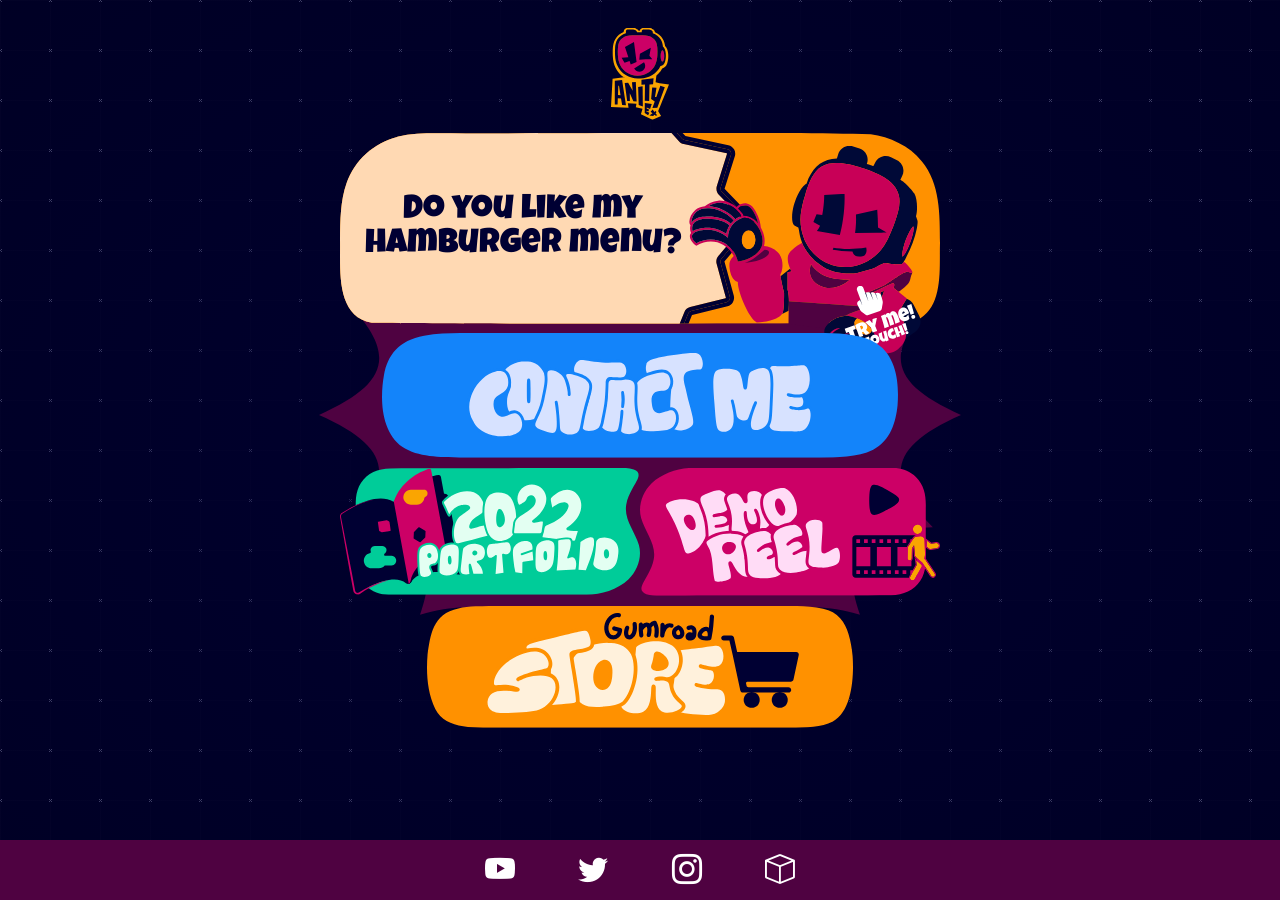
==== index.html @ 1d2c2eb2 "made mobile version a tad bigger" ====
<!DOCTYPE html>
<html lang="en">

<head>
  <!-- here is jsut the bases of this index -->
  <link rel="icon" href="images/favicon.png" type="image/x-icon" />
  <meta charset="UTF-8">
  <meta name="viewport" content="width=device-width, initial-scale=1.0">
  <title>AnityEx's Site</title>

  <!-- the embeds for my css files -->
  <!--   <link rel="stylesheet" href="css/style.css"> -->
  <link rel="stylesheet" href="css/main-menu.css">

  <!-- bootstrap icons and the base idk -->
  <!--   <link href="https://fonts.googleapis.com/css2?family=Open+Sans:wght@400;700&display=swap" rel="stylesheet">
  <link href="https://cdn.jsdelivr.net/npm/bootstrap@5.3.7/dist/css/bootstrap.min.css" rel="stylesheet"
    integrity="sha384-LN+7fdVzj6u52u30Kp6M/trliBMCMKTyK833zpbD+pXdCLuTusPj697FH4R/5mcr" crossorigin="anonymous">
  <script src="https://cdn.jsdelivr.net/npm/bootstrap@5.3.7/dist/js/bootstrap.bundle.min.js"
    integrity="sha384-ndDqU0Gzau9qJ1lfW4pNLlhNTkCfHzAVBReH9diLvGRem5+R9g2FzA8ZGN954O5Q"
    crossorigin="anonymous"></script> -->
  <link rel="stylesheet" href="https://cdn.jsdelivr.net/npm/bootstrap-icons@1.13.1/font/bootstrap-icons.min.css">
  <link href="https://fonts.googleapis.com/css2?family=Luckiest+Guy&display=swap" rel="stylesheet" />

</head>


<body>
  <!-- Full LEAD section -->
  <div class="beforemain">
    <!-- Main content -->
    <main class="maincustom">
      <div class="burger-menu">
        <div class="logotop clickable">
          <img src="menu_img/bt-logo.svg" alt="anityex's logo" />
        </div>
        <div class="size-top clickable">
          <div class="top-btn ">
            <img src="menu_img/bt-top.svg" alt="Bottom image" class="bt-top" />
            <img src="menu_img/tryme.svg" alt="touch overlay" class="touchhere-overlay bob2" />

            <img src="menu_img/face-1.svg" alt="face overlay" class="face-overlay bob" />
            <img src="menu_img/socket-faceless.svg" alt="Socket overlay" class="socket-overlay " />

            <p class="text-overlay">Do you like my
              hamburger menu?

            </p>

          </div>
        </div>

        <div class="size-contact">
          <a class="contact-btn clickable " href="contact.html" target="_blank" rel="noopener noreferrer">
            <img src="menu_img/bt-contact.svg" alt="AnityEx's Contact" />
          </a>
        </div>


        <div class="buttons-row">
          <a class="portfolio-btn clickable" href="portfolio.html" target="_blank" rel="noopener noreferrer">
            <img src="menu_img/bt-portfolio.svg" alt="AnityEx's Portfolio" />
          </a>
          <a class="demo-btn clickable" href="https://www.youtube.com/watch?v=HJEjwbA36wo" target="_blank">
            <img src="menu_img/bt-demo.svg" alt="AnityEx's Demo Reel" />
          </a>
        </div>



        <div class="size-store">
          <a class="store-btn clickable" href="https://anityex.gumroad.com/" target="_blank" rel="noopener noreferrer">
            <img src="menu_img/bt-store.svg" alt="Description of image" />
          </a>
        </div>
      </div>


    </main>

    <!-- Footer -->
    <footer class="custom-footer">
      <p>
        <a href="https://www.youtube.com/@AnityEx/featured" aria-label="YouTube" target="_blank"
          rel="noopener noreferrer">
          <i class="bi bi-youtube"></i>
        </a>
        <a href="https://x.com/AnityEx" aria-label="Twitter" target="_blank" rel="noopener noreferrer">
          <i class="bi bi-twitter"></i>
        </a>
        <a href="https://www.instagram.com/anity.ex/" aria-label="Instagram" target="_blank" rel="noopener noreferrer">
          <i class="bi bi-instagram"></i>
        </a>
        <a href="https://sketchfab.com/AnityEx" aria-label="Sketchfab" target="_blank" rel="noopener noreferrer">
          <i class="bi bi-box"></i>
        </a>
      </p>
    </footer>


  </div>

  <script>
    document.addEventListener("DOMContentLoaded", () => {
      const phrases = [
        "Do you like my hamburger menu?",
        "ok this text changes when you click the button",
        "hire me for your next project!",
        "i am not a web developer so this feature was made with some help haha",
        "turns out web desing is fun and quite hard",
        "i love myself and my work",
        "im great to work with i swear",
        "if you read this you are a true fan  (*you start spinning*)",
      ];
      let currentIndex = 0;

      const textOverlay = document.querySelector(".text-overlay");
      const topBtn = document.querySelector(".top-btn");

      if (textOverlay && topBtn) {
        topBtn.addEventListener("click", () => {
          currentIndex = (currentIndex + 1) % phrases.length;
          textOverlay.textContent = phrases[currentIndex];
        });
      }
    });
  </script>
</body>

</html>
---- css/style.css ----
/* * {
    border: 1px dashed rgb(255, 0, 0);
} */

html,
body {
    height: 100%;
    margin: 0;
    overflow-x: hidden;
}

.bg-mlight {
    background-color: #FAA501;
}

.bg-mdark {
    background-color: #a00e5780;
}

@media (max-width: 767px) {
    .sm-maxwidth {
        width: 100px !important;
        min-height: 40px;
    }
}

.tp-mlight {
    color: #ffffff;
}

.tp-mdark {
    color: #00CC99;
}

.bodyindex {
    display: flex;
    justify-content: center;
}

.floatingnavigator {
    position: fixed;
    top: 0;
    left: 0;
    width: 100%;
    z-index: 1050;
    /* Higher than Bootstrap's base elements */
    pointer-events: auto;
}


body {
    font-family: 'Open Sans', sans-serif;
    background-image: radial-gradient(#000033e8 8%, #000033b7 100%), url('../menu_img/gridme.png');
    background-repeat: repeat;
    background-size: auto, 50px 50px;
    height: 100vh;
    min-height: 100vh;
}

main {
    width: 100%;
    padding: 20px;
    box-sizing: border-box;
    text-align: center;
}

.main-container {
    display: flex;
    flex-direction: row;
    align-items: center;
    justify-content: center;
    height: 100vh;
    width: 100vw;
}

/* .main-container > * {
    max-width: 440px
} */

.logo-img {
    max-width: 230px;
    margin-left: 20px;
    margin-right: 20px;
}

.clickable {
    transition: transform 0.3s ease, color 0.3s ease;
    /* keep initial color if you want */
}

.clickable:hover {
    transform: scale(1.05);
    transition: transform 0.1s ease, color 0.1s ease;
}

.content {
    flex: 1;
    text-align: left;
}

.demo-button {
    cursor: pointer;
    margin-bottom: 0px;
    transition: transform 0.3s ease, color 0.3s ease;
}

.demo-button:hover {
    background-color: #ffffff00;
    transform: scale(1.05);
    transition: transform 0.1s ease, color 0.1s ease;
}

.socials {
    margin: 10px 0;
}

.social-icon {
    display: inline-block;
    margin: 8px 12px;
    font-size: 24px;
    color: #bde606;
    text-decoration: none;
    transition: transform 0.3s ease, color 0.3s ease;
}

.social-icon:hover {
    color: #9a3c50;
    transform: scale(1.15);
    transition: transform 0.1s ease, color 0.1s ease;
}

.description {
    font-size: 21px;
    margin: 10px 0;
    text-align: left;
    color: #ffffff;
    font-weight: 600;
}

.separator {
    border: 3px solid #00CC99;
    margin: 10px 0;
    max-width: 433px;
    align-self: flex-start;
}

.buttons {
    text-align: left;
    padding: 0px 0px;
    font-size: 20px;
    font-weight: bold;
    border-radius: 10px;
    margin: 0 0 0 0;
}

.buttons button {
    color: #ffffff;
    border: none;
    padding: 10px 20px;
    font-size: 20px;
    font-weight: bold;
    border-radius: 12px;
    cursor: pointer;
    transition: transform 0.3s ease, color 0.3s ease;
}

.buttons button:hover {
    transform: scale(1.03);
    transition: transform 0.1s ease, color 0.1s ease;
}

.portfolio-button {
    background-color: #CA0566;
}

.portfolio-button:hover {
    background-color: #fd2566;
}

.info-button {
    background-color: #FAA501;
}

.info-button:hover {
    background-color: #ffbe57;
}

.contact-button {
    background-color: #33bbd6;
}

.contact-button:hover {
    background-color: #5ceaec;
}

.blog-button {
    background-color: #282aad;
}

.blog-button:hover {
    background-color: #5154db;
}

.SOCIALS {
    background-color: #287eff;
    color: #fff;
    border: 30px;
    padding: 10px 20px;
    font-size: 20px;
    font-weight: bold;
    border-radius: 25px;
    margin: 0 3px;
    cursor: pointer;
}

.SOCIALS:hover {
    background-color: #3ca1ff;
}

.SOCIALS2 {
    background-color: #ee3089;
    color: #fff;
    border: 30px;
    padding: 10px 20px;
    font-size: 20px;
    font-weight: bold;
    border-radius: 25px;
    margin: 0 3px;
    cursor: pointer;
}

.SOCIALS2:hover {
    background-color: #ff6aab;
}

#bouncing-image {
    cursor: pointer;
    user-drag: none;
    -webkit-user-drag: none;
    transition: transform 0.3s ease, color 0.3s ease;
}

#bouncing-image:hover {
    transform: scale(1.15);
    transition: transform 0.3s ease, color 0.3s ease;
}

.demo-button-image {
    height: 83px;
}

.social-icon-image {
    height: 61px;
    scale: 1.15;
}

@media (max-width: 767px) {
    #body {
        background-position: center;
    }

    .social-icon-image {
        height: 35px;
        scale: 1.5;
    }

    .demo-button-image {
        height: 57.5px;
    }

    .main-container {
        width: 100%;
    }

    .logo-img {
        margin: 0 0 0 0;
    }

    .content {
        align-items: center;
        text-align: center;
        width: 100%;
    }

    .demo-button {
        width: 100%;
    }

    .description {
        font-size: 19px;
        margin: 1px 0;
        text-align: center;
    }

    .separator {
        margin: 0px auto;
        align-self: flex-start;
        width: 300px;
    }

    .buttons {
        display: flex;
        flex-direction: column;
        width: 90%;
        gap: 10px;
        justify-content: center;
        align-items: center;
        margin: 20px auto;
    }

    .buttons button {
        width: 100%;
        max-width: 300px;
        ;
        padding: 15px;
        font-size: 18px;
        margin: 0 6%;
        text-align: center;
        padding: 9px 0px;
        font-size: 20px;
        font-weight: bold;
        cursor: pointer;
    }
}

.info-container {
    display: flex;
    flex-direction: column;
    align-items: center;
    text-align: center;
}

.info-image {
    margin-bottom: 20px;
}

.info-text {
    width: 100%;
}
---- css/main-menu.css ----
/* Make html and body take full height */
html,
body {
  height: 100vh;
  width: 100vw;
  margin: 0;
  padding: 0;
  background-image: radial-gradient(#000033e8 8%, #000033b7 100%), url('../menu_img/gridme.png');
  background-repeat: repeat;
  background-size: auto, 50px 50px;
}

.beforemain {
  display: flex;
  width: 100%;
  height: 100%;
  padding: 0 !important;
  margin-left: auto;
  margin-right: auto;
  flex-direction: column;
}

.maincustom {
  text-align: center;
  margin-top: auto;
  margin-bottom: auto;
}

/* ----------------------------------------------------------------------- */
.burger-menu {
  position: absolute;
  left: 50%;
  top: 50%;
  transform: translate(-50%, -60%);
  width: 88vw;
  max-width: 600px;
  max-height: 100vh;
  margin: 0;
  box-sizing: border-box;

}

.burger-menu::before {
  content: '';
  position: absolute;
  top: 50%;
  left: 50%;
  transform: translate(-50%, -45%);
  background-image: url('../menu_img/back.svg');
  background-size: 100%;
  background-position: center;
  background-repeat: no-repeat;
  width: 107%;
  height: 100%;

}


.logotop {
  margin: 0 auto;
  display: flex;
  justify-content: center;
  width: 10%;
}

.logotop img {
  height: auto;
  width: auto;
  margin: 1%;
}

.top-btn {
  position: relative;
  width: 100%;
  margin-bottom: 1%;
  margin-top: 2%;
  container-type: inline-size;

}

.bt-top {
  width: 100%;
  display: block;
}

.socket-overlay {
  position: absolute;
  top: 7%;
  left: 58%;
  width: 39%;
  height: 110%;
  z-index: 2;
  /*   pointer-events: none; */
}

.face-overlay {
  position: absolute;
  top: 32%;
  left: 77%;
  width: 16%;
  height: 33%;
  z-index: 3;
  /*   pointer-events: none; */
}

.touchhere-overlay {
  position: absolute;
  top: 80%;
  left: 82%;
  width: 16%;
  height: 33%;
  z-index: 4;
  /*   pointer-events: none; */
}

.text-overlay {
  position: absolute;
  top: -13%;
  left: 3%;
  width: 55%;
  height: 90%;
  z-index: 3;
  display: flex;
  align-items: center;
  justify-content: center;
  pointer-events: none;
  padding-left: 0%;
  padding-right: 0%;
  font-family: 'Luckiest Guy', cursive;
  color: #000033;
  font-size: 5.7cqw;
  line-height: 1;

}








.size-contact {
  margin: 0 auto;
  display: flex;
  justify-content: center;
  width: 86%;
}

.contact-btn {
  height: auto;
  width: 100%;
  margin-top: 0.7%;
}

.buttons-row {
  margin-top: 1%;
  margin-bottom: 1%;
  display: flex;
  justify-content: center;

}

.buttons-row img {
  height: auto;
}

.portfolio-btn {
  flex: 1;
}

.demo-btn {
  flex: 1;
}

.size-store {
  margin: 0 auto;
  display: flex;
  justify-content: center;
  width: 71%;
}

.store-btn {

  height: auto;
  width: 100%;
  margin: 0%;
}



/* HERE DEBUGS */
.dotlines,
.dotlines * {
  border: 1px dashed rgb(255, 0, 0);
}

.bob2 {
  animation: bobbing2 1s cubic-bezier(.7, 0, 0, .7) infinite;
  animation-direction: normal;
  display: inline-block;
}

@keyframes bobbing2 {

  0%,
  100% {
    transform: translateY(0) rotate(-1deg);
  }

  50% {
    transform: translateY(-3px) rotate(1deg);
  }
}


.bob {
  animation: bobbing 1.8s cubic-bezier(.7, 0, 0, .7) infinite;
  animation-direction: normal;
  display: inline-block;
}

@keyframes bobbing {

  0%,
  100% {
    transform: translatex(0);
  }

  50% {
    transform: translatex(-8px);
  }
}


@keyframes sway {
  0% {
    transform: rotate(-1deg);
  }

  100% {
    transform: rotate(1deg);
  }
}

.sway {
  animation: sway 1s ease-in-out infinite;
  animation-direction: alternate;
  display: inline-block;
  transform-origin: center;
}


.clickable {
  /* Transition all properties that will change */
  transition: transform 0.1s ease, color 0.1s ease, filter 0.1s ease;
  filter: none;
  /* Start without shadow */
}

.clickable:hover {
  transform: translateY(-6px);
  filter: drop-shadow(0px 6px 0px #ffffff);
}

.clickable:active {
  transform: translateY(0px);
  filter: drop-shadow(0px 0px 0px #ffffff);
}



/* Ensure child elements are layered above the background */
.burger-menu>* {
  position: relative;
  z-index: 2;
}



/* ----------------------------------------------------------------*/
.custom-footer {
  margin-top: auto;
  background-color: #4F0241;
  color: #ccc;
  text-align: center;
  padding: 13px;
  font-size: 14px;
}

.custom-footer p {
  margin: 0;
}

.custom-footer a {
  color: #fff;
  margin: 0 30px;
  text-decoration: none;
  display: inline-block;
  transition: transform 0.2s ease, color 0.2s ease;
  /* Added color transition */
}

.custom-footer a:hover {
  transform: translateY(-3px);
  color: #FF9100;
  /* Change text color on hover */
}


.custom-footer i {
  font-size: 30px;
}

@media (max-width: 600px) {
  .burger-menu {
    position: absolute;
    transform: translate(-50%, -60%);
    width: 98vw;

  }

  .burger-menu::before {
    width: 98%;

  }
  .size-contact {
    width: 93%;
  }

  .contact-btn {
    height: auto;
    width: 100%;
    margin-top: 1.5%;
  }

  .buttons-row {
    margin-top: 1.5%;
    margin-bottom: 1.5%;
    display: flex;
    justify-content: center;

  }
.size-store {
  width: 77%;
}

.store-btn {
  height: auto;
  width: 100%;
  margin: 0%;
}

  .custom-footer {
    padding: 13px;
  }

  .custom-footer a {
    margin: 0 20px;
    /* Optional: reduce spacing between links */
  }

  .custom-footer i {
    font-size: 24px;
    /* Optional: slightly smaller icons on mobile */
  }
}
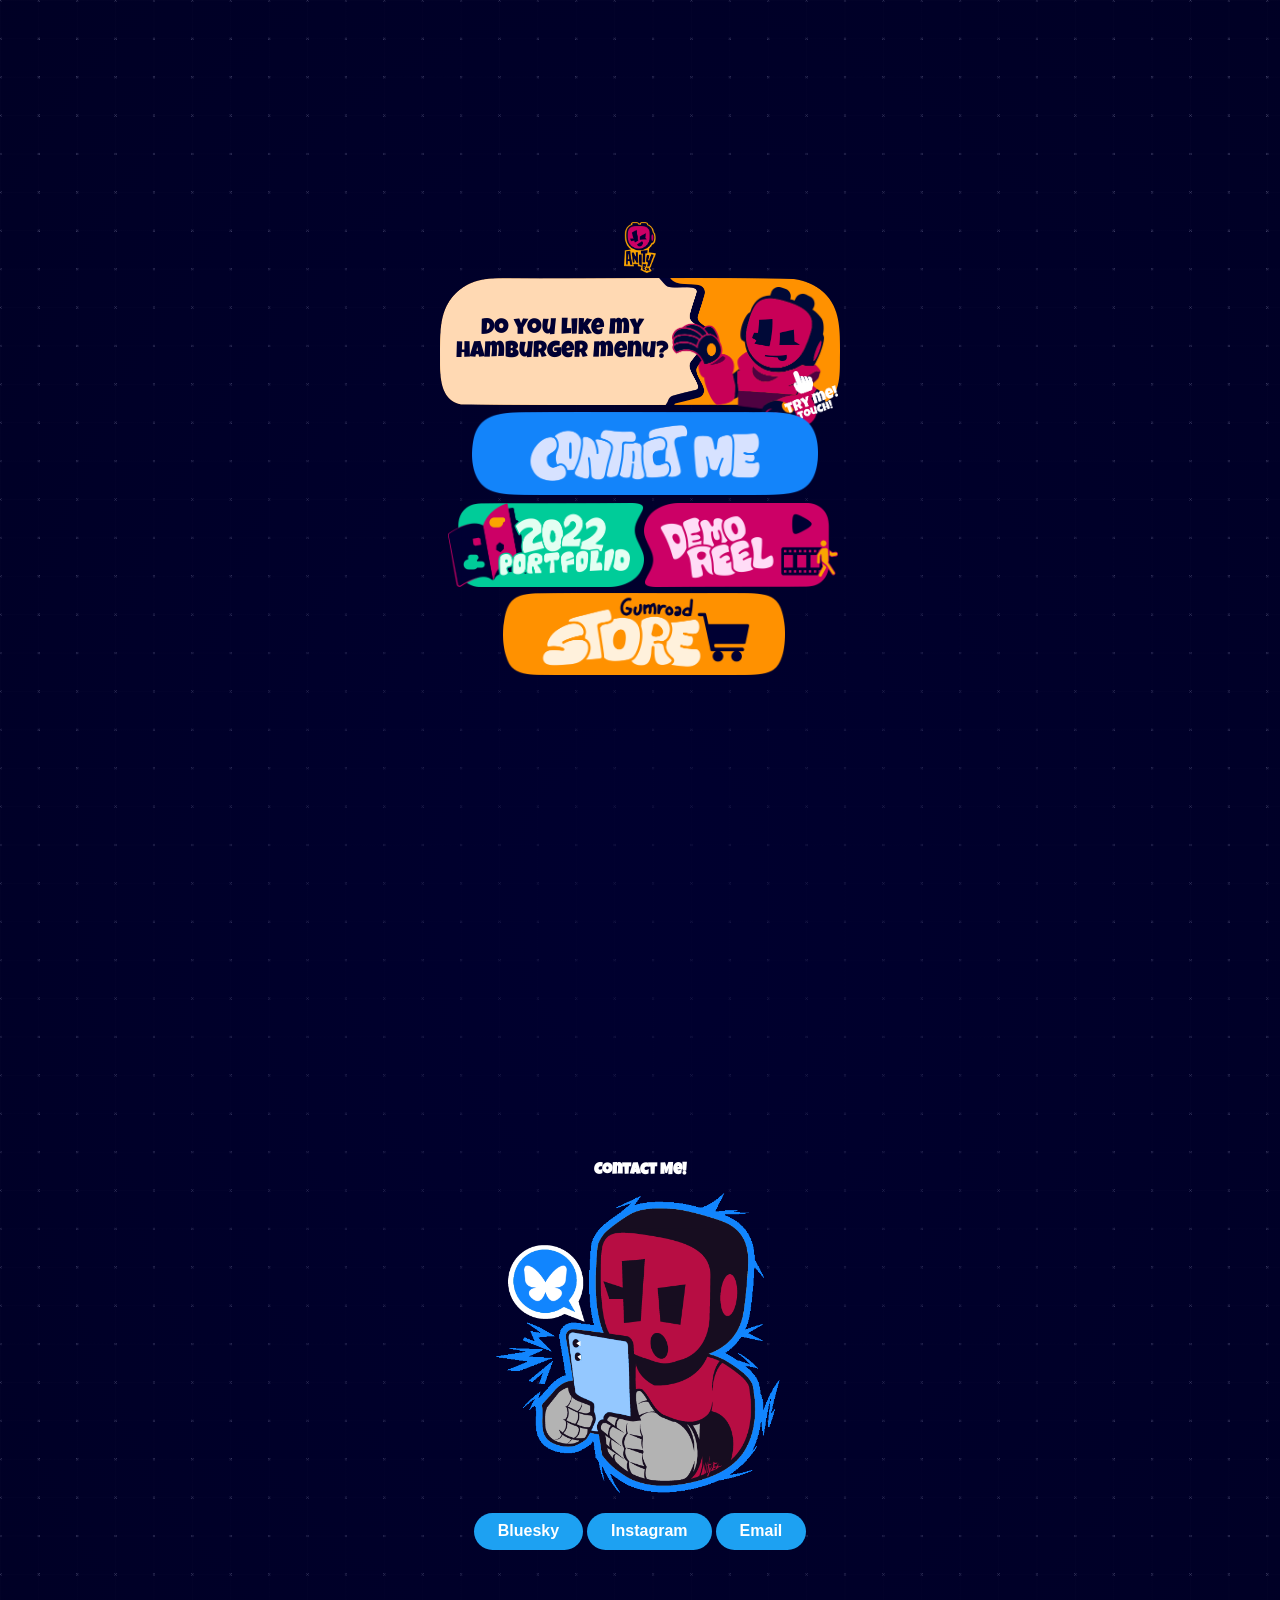
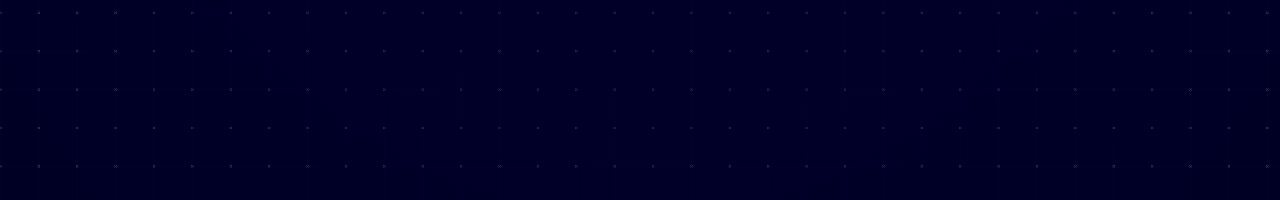
==== commit 2d2002f7: "changes for editability" ====
--- a/index.html
+++ b/index.html
@@ -2,129 +2,93 @@
 <html lang="en">
 
 <head>
-  <!-- here is jsut the bases of this index -->
   <link rel="icon" href="images/favicon.png" type="image/x-icon" />
   <meta charset="UTF-8">
   <meta name="viewport" content="width=device-width, initial-scale=1.0">
-  <title>AnityEx's Site</title>
-
-  <!-- the embeds for my css files -->
-  <!--   <link rel="stylesheet" href="css/style.css"> -->
+  <title>AnityEx's Headquarters</title>
   <link rel="stylesheet" href="css/main-menu.css">
-
-  <!-- bootstrap icons and the base idk -->
-  <!--   <link href="https://fonts.googleapis.com/css2?family=Open+Sans:wght@400;700&display=swap" rel="stylesheet">
-  <link href="https://cdn.jsdelivr.net/npm/bootstrap@5.3.7/dist/css/bootstrap.min.css" rel="stylesheet"
-    integrity="sha384-LN+7fdVzj6u52u30Kp6M/trliBMCMKTyK833zpbD+pXdCLuTusPj697FH4R/5mcr" crossorigin="anonymous">
-  <script src="https://cdn.jsdelivr.net/npm/bootstrap@5.3.7/dist/js/bootstrap.bundle.min.js"
-    integrity="sha384-ndDqU0Gzau9qJ1lfW4pNLlhNTkCfHzAVBReH9diLvGRem5+R9g2FzA8ZGN954O5Q"
-    crossorigin="anonymous"></script> -->
-  <link rel="stylesheet" href="https://cdn.jsdelivr.net/npm/bootstrap-icons@1.13.1/font/bootstrap-icons.min.css">
   <link href="https://fonts.googleapis.com/css2?family=Luckiest+Guy&display=swap" rel="stylesheet" />
-
 </head>
 
 
 <body>
-  <!-- Full LEAD section -->
-  <div class="beforemain">
-    <!-- Main content -->
-    <main class="maincustom">
-      <div class="burger-menu">
-        <div class="logotop clickable">
-          <img src="menu_img/bt-logo.svg" alt="anityex's logo" />
-        </div>
-        <div class="size-top clickable">
-          <div class="top-btn ">
-            <img src="menu_img/bt-top.svg" alt="Bottom image" class="bt-top" />
-            <img src="menu_img/tryme.svg" alt="touch overlay" class="touchhere-overlay bob2" />
-
-            <img src="menu_img/face-1.svg" alt="face overlay" class="face-overlay bob" />
-            <img src="menu_img/socket-faceless.svg" alt="Socket overlay" class="socket-overlay " />
-
-            <p class="text-overlay">Do you like my
-              hamburger menu?
-
-            </p>
-
-          </div>
-        </div>
-
-        <div class="size-contact">
-          <a class="contact-btn clickable " href="contact.html" target="_blank" rel="noopener noreferrer">
-            <img src="menu_img/bt-contact.svg" alt="AnityEx's Contact" />
-          </a>
-        </div>
 
 
-        <div class="buttons-row">
-          <a class="portfolio-btn clickable" href="portfolio.html" target="_blank" rel="noopener noreferrer">
-            <img src="menu_img/bt-portfolio.svg" alt="AnityEx's Portfolio" />
-          </a>
-          <a class="demo-btn clickable" href="https://www.youtube.com/watch?v=HJEjwbA36wo" target="_blank">
-            <img src="menu_img/bt-demo.svg" alt="AnityEx's Demo Reel" />
-          </a>
-        </div>
+  <section id="home" class="hero-section">
+
+    <div class="burger-menu">
+      <a rel="noopener noreferrer" class="logotop">
+        <img src="menu_img/bt-logo.webp" class="clickable" alt="anityex's logo" />
+      </a>
+
+
+      <div class="clickable bt-top-container">
+        <img src="menu_img/bt-top.webp" alt="Bottom image" class="bt-top" />
+        <img src="menu_img/tryme.webp" alt="touch overlay" class="touchhere-overlay bob2" />
+        <img src="menu_img/face-1.webp" alt="face overlay" class="face-overlay bob" />
+        <img src="menu_img/socket-faceless.webp" alt="Socket overlay" class="socket-overlay" />
+        <p class="text-overlay">Do you like my hamburger menu?</p>
+      </div>
+
+      <a class="contact-btn clickable" href="#section2" rel="noopener noreferrer">
+        <img src="menu_img/bt-contact.webp" alt="AnityEx's Contact" />
+      </a>
+
+      <div class="buttons-row">
+        <a class="portfolio-btn clickable" href="portfolio.html" target="_blank" rel="noopener noreferrer">
+          <img src="menu_img/bt-portfolio.webp" alt="AnityEx's Portfolio" />
+        </a>
+        <a class="demo-btn clickable" href="https://www.youtube.com/watch?v=HJEjwbA36wo" target="_blank">
+          <img src="menu_img/bt-demo.webp" alt="AnityEx's Demo Reel" />
+        </a>
+      </div>
+
+      <a class="store-btn clickable" href="https://anityex.gumroad.com/" target="_blank" rel="noopener noreferrer">
+        <img src="menu_img/bt-store.webp" alt="Store button" />
+      </a>
+    </div>
+
+  </section>
 
 
 
-        <div class="size-store">
-          <a class="store-btn clickable" href="https://anityex.gumroad.com/" target="_blank" rel="noopener noreferrer">
-            <img src="menu_img/bt-store.svg" alt="Description of image" />
-          </a>
+
+
+  <!-- New second section to scroll to -->
+  <section id="section2" class="contact-section" aria-labelledby="more-title">
+    <div class="container-inner">
+      <h2 id="more-title">Contact Me!</h2>
+      <div class="image-container">
+        <div class="image-item">
+          <img src="images/Blueskyblue1.png" alt="Contact illustration">
+          <div class="buttons-container">
+            <button class="SOCIALS" onclick="window.location.href='https://bsky.app/profile/me.anityex.com'">
+              Bluesky
+            </button>
+            <button class="SOCIALS" onclick="window.location.href='https://www.instagram.com/anity.ex/'">
+              Instagram
+            </button>
+            <button class="SOCIALS clickable" onclick="window.location.href='mailto:anityex@gmail.com'">
+              Email
+            </button>
+          </div>
         </div>
       </div>
+    </div>
+  </section>
 
 
-    </main>
-
-    <!-- Footer -->
-    <footer class="custom-footer">
-      <p>
-        <a href="https://www.youtube.com/@AnityEx/featured" aria-label="YouTube" target="_blank"
-          rel="noopener noreferrer">
-          <i class="bi bi-youtube"></i>
-        </a>
-        <a href="https://x.com/AnityEx" aria-label="Twitter" target="_blank" rel="noopener noreferrer">
-          <i class="bi bi-twitter"></i>
-        </a>
-        <a href="https://www.instagram.com/anity.ex/" aria-label="Instagram" target="_blank" rel="noopener noreferrer">
-          <i class="bi bi-instagram"></i>
-        </a>
-        <a href="https://sketchfab.com/AnityEx" aria-label="Sketchfab" target="_blank" rel="noopener noreferrer">
-          <i class="bi bi-box"></i>
-        </a>
-      </p>
-    </footer>
 
 
-  </div>
 
-  <script>
-    document.addEventListener("DOMContentLoaded", () => {
-      const phrases = [
-        "Do you like my hamburger menu?",
-        "ok this text changes when you click the button",
-        "hire me for your next project!",
-        "i am not a web developer so this feature was made with some help haha",
-        "turns out web desing is fun and quite hard",
-        "i love myself and my work",
-        "im great to work with i swear",
-        "if you read this you are a true fan  (*you start spinning*)",
-      ];
-      let currentIndex = 0;
 
-      const textOverlay = document.querySelector(".text-overlay");
-      const topBtn = document.querySelector(".top-btn");
 
-      if (textOverlay && topBtn) {
-        topBtn.addEventListener("click", () => {
-          currentIndex = (currentIndex + 1) % phrases.length;
-          textOverlay.textContent = phrases[currentIndex];
-        });
-      }
-    });
-  </script>
+
+
+
+
+
+
 </body>
 
 </html>
--- a/css/main-menu.css
+++ b/css/main-menu.css
@@ -1,85 +1,68 @@
-/* Make html and body take full height */
+/* * {
+  outline: 1px solid red;
+} */
+
+
 html,
 body {
-  height: 100vh;
-  width: 100vw;
+  min-height: 100vh;
+  width: 100%;
   margin: 0;
   padding: 0;
   background-image: radial-gradient(#000033e8 8%, #000033b7 100%), url('../menu_img/gridme.png');
   background-repeat: repeat;
-  background-size: auto, 50px 50px;
-}
-
-.beforemain {
-  display: flex;
+  background-size: auto, 3cqw 3cqw;
+  scroll-behavior: smooth;
+}
+
+.hero-section {
+  position: relative;
+  min-height: 100vh;
+  display: flex;
+  align-items: center;
+  justify-content: center;
+  box-sizing: border-box;
+}
+
+
+.burger-menu {
+  display: flex;
+  flex-direction: column;
+  align-items: center;
+  width: min(25vw, 40rem);
+}
+
+.burger-menu img:not(.bt-top, .socket-overlay, .face-overlay, .touchhere-overlay) {
   width: 100%;
-  height: 100%;
-  padding: 0 !important;
-  margin-left: auto;
-  margin-right: auto;
-  flex-direction: column;
-}
-
-.maincustom {
-  text-align: center;
-  margin-top: auto;
-  margin-bottom: auto;
-}
-
-/* ----------------------------------------------------------------------- */
-.burger-menu {
-  position: absolute;
-  left: 50%;
-  top: 50%;
-  transform: translate(-50%, -60%);
-  width: 88vw;
-  max-width: 600px;
-  max-height: 100vh;
-  margin: 0;
-  box-sizing: border-box;
-
-}
-
-.burger-menu::before {
-  content: '';
-  position: absolute;
-  top: 50%;
-  left: 50%;
-  transform: translate(-50%, -45%);
-  background-image: url('../menu_img/back.svg');
-  background-size: 100%;
-  background-position: center;
-  background-repeat: no-repeat;
-  width: 107%;
-  height: 100%;
-
-}
-
+  height: auto;
+  display: block;
+  padding: 1.45%;
+}
+
+/* Ensure child elements are layered above the background */
+.burger-menu>* {
+  position: relative;
+  z-index: 2;
+}
 
 .logotop {
-  margin: 0 auto;
-  display: flex;
-  justify-content: center;
+  margin-left: 0%;
+  height: auto;
   width: 10%;
-}
-
-.logotop img {
-  height: auto;
-  width: auto;
-  margin: 1%;
-}
-
-.top-btn {
-  position: relative;
-  width: 100%;
-  margin-bottom: 1%;
-  margin-top: 2%;
+  margin-bottom: 1.5%;
+}
+
+.bt-top-container {
+  width: 125%;
+  height: auto;
+  margin-left: 0%;
+  display: block;
   container-type: inline-size;
-
 }
 
 .bt-top {
   width: 100%;
+  height: auto;
   display: block;
 }
 
@@ -87,31 +70,26 @@
   position: absolute;
   top: 7%;
   left: 58%;
-  width: 39%;
   height: 110%;
   z-index: 2;
-  /*   pointer-events: none; */
 }
 
 .face-overlay {
   position: absolute;
   top: 32%;
-  left: 77%;
-  width: 16%;
+  left: 78%;
   height: 33%;
   z-index: 3;
-  /*   pointer-events: none; */
 }
 
 .touchhere-overlay {
   position: absolute;
-  top: 80%;
-  left: 82%;
-  width: 16%;
-  height: 33%;
+  top: 73%;
+  left: 86%;
+  height: 38%;
   z-index: 4;
-  /*   pointer-events: none; */
-}
+}
+
 
 .text-overlay {
   position: absolute;
@@ -129,71 +107,32 @@
   font-family: 'Luckiest Guy', cursive;
   color: #000033;
   font-size: 5.7cqw;
-  line-height: 1;
-
-}
-
-
-
-
-
-
-
-
-.size-contact {
-  margin: 0 auto;
-  display: flex;
-  justify-content: center;
-  width: 86%;
-}
+  text-align: center;
+}
+
+
 
 .contact-btn {
   height: auto;
-  width: 100%;
+  width: 108%;
   margin-top: 0.7%;
 }
 
 .buttons-row {
-  margin-top: 1%;
-  margin-bottom: 1%;
-  display: flex;
-  justify-content: center;
-
-}
-
-.buttons-row img {
-  height: auto;
-}
-
-.portfolio-btn {
-  flex: 1;
-}
-
-.demo-btn {
-  flex: 1;
-}
-
-.size-store {
-  margin: 0 auto;
-  display: flex;
-  justify-content: center;
-  width: 71%;
+  width: 122%;
+  display: flex;
+  justify-content: center;
 }
 
 .store-btn {
 
   height: auto;
-  width: 100%;
-  margin: 0%;
-}
-
-
-
-/* HERE DEBUGS */
-.dotlines,
-.dotlines * {
-  border: 1px dashed rgb(255, 0, 0);
-}
+  width: 88%;
+}
+
+
+
+
 
 .bob2 {
   animation: bobbing2 1s cubic-bezier(.7, 0, 0, .7) infinite;
@@ -251,16 +190,19 @@
 }
 
 
+
+
 .clickable {
   /* Transition all properties that will change */
   transition: transform 0.1s ease, color 0.1s ease, filter 0.1s ease;
   filter: none;
-  /* Start without shadow */
 }
 
 .clickable:hover {
-  transform: translateY(-6px);
-  filter: drop-shadow(0px 6px 0px #ffffff);
+  transform: translateY(-0.4cqw);
+  transform: translateY(-0.4cqw);
+  filter:
+    drop-shadow(0 0.4cqw 0 #ffffff) drop-shadow(0px -0.6cqw 0.4cqw #0000006e);
 }
 
 .clickable:active {
@@ -270,98 +212,73 @@
 
 
 
-/* Ensure child elements are layered above the background */
-.burger-menu>* {
-  position: relative;
-  z-index: 2;
-}
-
-
 
 /* ----------------------------------------------------------------*/
-.custom-footer {
-  margin-top: auto;
-  background-color: #4F0241;
-  color: #ccc;
+
+.contact-section {
+  height: 100vh;
+  display: flex;
+  justify-content: center;
+  align-items: center;
+  color: #ffffff;
+  padding: 48px 24px;
+  box-sizing: border-box;
+}
+
+.contact-section .container-inner {
+  max-width: 900px;
+  margin: 0 auto;
   text-align: center;
-  padding: 13px;
-  font-size: 14px;
-}
-
-.custom-footer p {
-  margin: 0;
-}
-
-.custom-footer a {
+}
+
+.contact-section .image-item img {
+  max-width: 100%;
+  height: auto;
+  max-height: 300px;
+  display: block;
+  margin: 0 auto;
+}
+
+.contact-section .image-item button {
+  margin-top: 20px;
+}
+
+h2 {
+  font-family: 'Luckiest Guy', cursive;
+  color: #ffffff;
+  font-size: 100%;
+}
+
+.SOCIALS {
+  background-color: #1da1f2;
   color: #fff;
-  margin: 0 30px;
-  text-decoration: none;
-  display: inline-block;
-  transition: transform 0.2s ease, color 0.2s ease;
-  /* Added color transition */
-}
-
-.custom-footer a:hover {
-  transform: translateY(-3px);
-  color: #FF9100;
-  /* Change text color on hover */
-}
-
-
-.custom-footer i {
-  font-size: 30px;
-}
-
-@media (max-width: 600px) {
+  font-weight: 600;
+  padding: 0.6em 1.5em;
+  border: none;
+  border-radius: 9999px;
+  cursor: pointer;
+  transition: background-color 0.2s, transform 0.1s;
+  font-size: 1rem;
+}
+
+.SOCIALS:hover {
+  background-color: #0d8ddb;
+  transform: translateY(-1px);
+}
+
+.SOCIALS:active {
+  background-color: #0b7ac9;
+  transform: translateY(0);
+}
+
+
+/* ----------------------------------------------------------------*/
+/* Responsive adjustments */
+@media (max-width: 712px) {
   .burger-menu {
-    position: absolute;
-    transform: translate(-50%, -60%);
-    width: 98vw;
-
-  }
-
-  .burger-menu::before {
-    width: 98%;
-
-  }
-  .size-contact {
-    width: 93%;
-  }
-
-  .contact-btn {
-    height: auto;
-    width: 100%;
-    margin-top: 1.5%;
-  }
-
-  .buttons-row {
-    margin-top: 1.5%;
-    margin-bottom: 1.5%;
     display: flex;
-    justify-content: center;
-
-  }
-.size-store {
-  width: 77%;
-}
-
-.store-btn {
-  height: auto;
-  width: 100%;
-  margin: 0%;
-}
-
-  .custom-footer {
-    padding: 13px;
-  }
-
-  .custom-footer a {
-    margin: 0 20px;
-    /* Optional: reduce spacing between links */
-  }
-
-  .custom-footer i {
-    font-size: 24px;
-    /* Optional: slightly smaller icons on mobile */
+    flex-direction: column;
+    align-items: center;
+    width: min(75vw, 40rem);
   }
 }
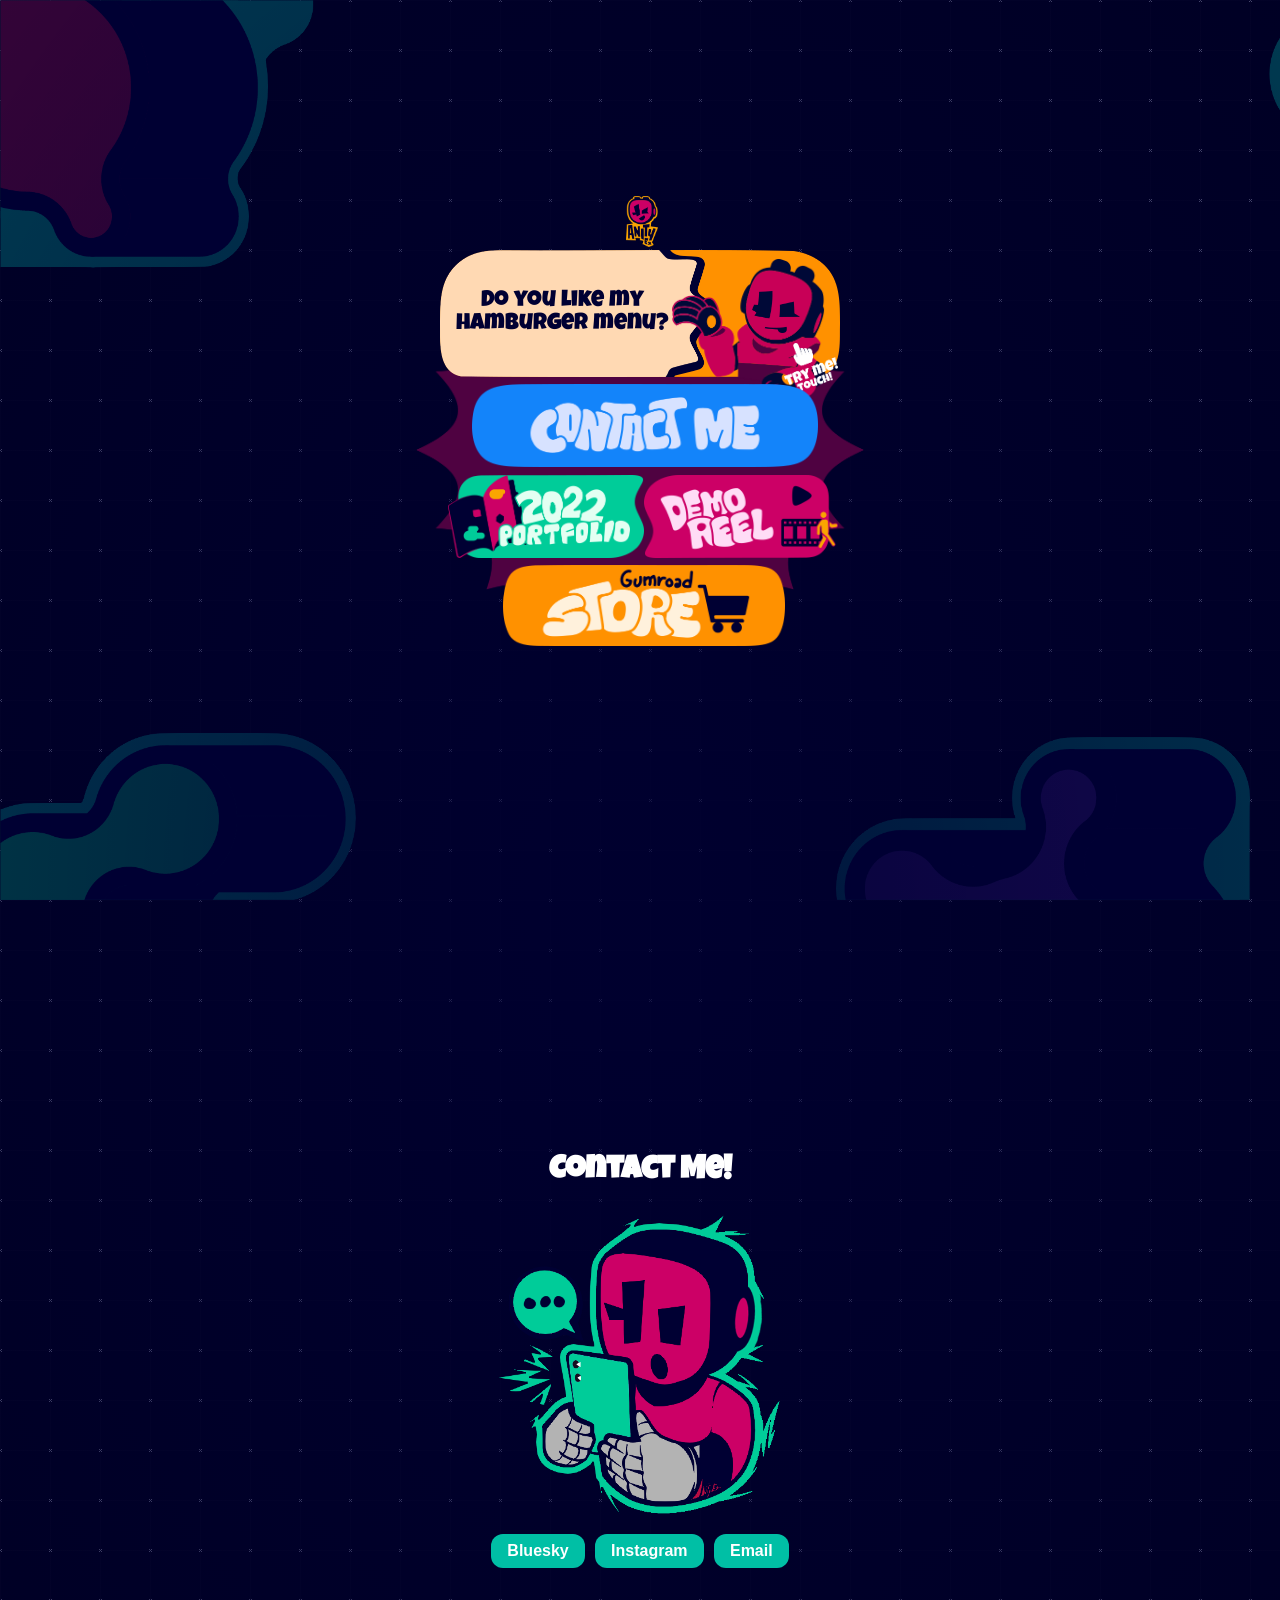
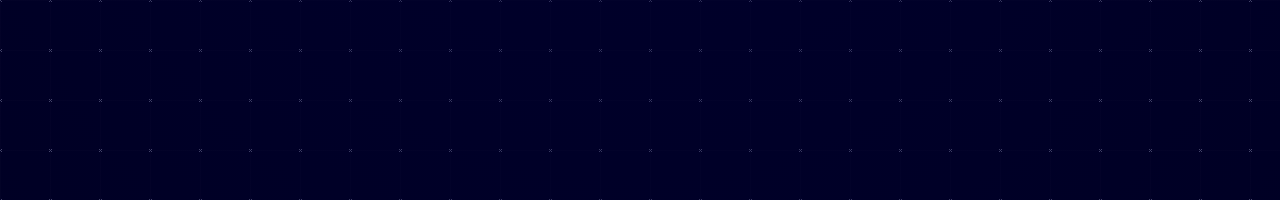
==== commit 29cee5d6: "new site fixed main menu" ====
--- a/index.html
+++ b/index.html
@@ -17,13 +17,11 @@
   <section id="home" class="hero-section">
 
     <div class="burger-menu">
-      <a rel="noopener noreferrer" class="logotop">
-        <img src="menu_img/bt-logo.webp" class="clickable" alt="anityex's logo" />
-      </a>
 
 
       <div class="clickable bt-top-container">
         <img src="menu_img/bt-top.webp" alt="Bottom image" class="bt-top" />
+        <img src="menu_img/bt-logo.webp" alt="anityex's logo" class="logotop" />
         <img src="menu_img/tryme.webp" alt="touch overlay" class="touchhere-overlay bob2" />
         <img src="menu_img/face-1.webp" alt="face overlay" class="face-overlay bob" />
         <img src="menu_img/socket-faceless.webp" alt="Socket overlay" class="socket-overlay" />
@@ -46,6 +44,8 @@
       <a class="store-btn clickable" href="https://anityex.gumroad.com/" target="_blank" rel="noopener noreferrer">
         <img src="menu_img/bt-store.webp" alt="Store button" />
       </a>
+
+
     </div>
 
   </section>
@@ -60,12 +60,12 @@
       <h2 id="more-title">Contact Me!</h2>
       <div class="image-container">
         <div class="image-item">
-          <img src="images/Blueskyblue1.png" alt="Contact illustration">
+          <img src="images/messages.webp" alt="Contact illustration">
           <div class="buttons-container">
-            <button class="SOCIALS" onclick="window.location.href='https://bsky.app/profile/me.anityex.com'">
+            <button class="SOCIALS clickable" onclick="window.location.href='https://bsky.app/profile/me.anityex.com'">
               Bluesky
             </button>
-            <button class="SOCIALS" onclick="window.location.href='https://www.instagram.com/anity.ex/'">
+            <button class="SOCIALS clickable" onclick="window.location.href='https://www.instagram.com/anity.ex/'">
               Instagram
             </button>
             <button class="SOCIALS clickable" onclick="window.location.href='mailto:anityex@gmail.com'">
--- a/css/main-menu.css
+++ b/css/main-menu.css
@@ -1,36 +1,71 @@
 /* * {
   outline: 1px solid red;
-} */
+}
+ */
+:root {
+  color-scheme: dark;
+  forced-color-adjust: none;
+}
 
 
 html,
 body {
-  min-height: 100vh;
-  width: 100%;
+    overflow-x: hidden;
+    min-height: 100dvh;
+    width: 100%;
+    margin: 0;
+    padding: 0;
+
+    /* Layer order: top -> bottom */
+    background-image: 
+        radial-gradient(#000033e8 8%, #000033b7 100%),  
+        url('../images/newback.webp'),             
+        url('../menu_img/gridme.png');          
+
+    background-repeat: no-repeat, no-repeat, repeat;
+    background-size: auto, cover, 50px 50px;
+    background-attachment: scroll, fixed, scroll;
+}
+
+
+.hero-section {
   margin: 0;
   padding: 0;
-  background-image: radial-gradient(#000033e8 8%, #000033b7 100%), url('../menu_img/gridme.png');
-  background-repeat: repeat;
-  background-size: auto, 3cqw 3cqw;
-  scroll-behavior: smooth;
-}
-
-.hero-section {
   position: relative;
-  min-height: 100vh;
+  min-height: 100dvh;
   display: flex;
   align-items: center;
   justify-content: center;
   box-sizing: border-box;
 }
-
-
 .burger-menu {
+  position: relative;
   display: flex;
   flex-direction: column;
   align-items: center;
   width: min(25vw, 40rem);
-}
+  margin: 0;
+  padding: 0;
+  overflow: visible;
+}
+
+.burger-menu::before {
+  content: "";
+  position: absolute;
+  top: 50%;
+  left: 50%;
+  width: 140%;
+  height: 140%;
+  transform: translate(-50%, -50%);
+  background-image: url('../menu_img/back.webp');
+  background-repeat: no-repeat;
+  background-position: center;
+  background-size: contain;
+  z-index: 0;
+  pointer-events: none;
+}
+
+
 
 .burger-menu img:not(.bt-top, .socket-overlay, .face-overlay, .touchhere-overlay) {
   width: 100%;
@@ -45,12 +80,7 @@
   z-index: 2;
 }
 
-.logotop {
-  margin-left: 0%;
-  height: auto;
-  width: 10%;
-  margin-bottom: 1.5%;
-}
+
 
 .bt-top-container {
   width: 125%;
@@ -65,6 +95,15 @@
   height: auto;
   display: block;
 }
+
+.logotop {
+  position: absolute;
+  top: -47%;
+  left: 45%;
+  z-index: 3;
+  width: 8% !important;
+}
+
 
 .socket-overlay {
   position: absolute;
@@ -131,8 +170,18 @@
 }
 
 
-
-
+.back::before {
+  position: absolute;
+  top: 50%;
+  left: 50%;
+  transform: translate(-50%, -45%);
+  background-size: 100%;
+  background-position: center;
+  background-repeat: no-repeat;
+  width: 107%;
+  height: 100%;
+
+}
 
 .bob2 {
   animation: bobbing2 1s cubic-bezier(.7, 0, 0, .7) infinite;
@@ -194,15 +243,15 @@
 
 .clickable {
   /* Transition all properties that will change */
-  transition: transform 0.1s ease, color 0.1s ease, filter 0.1s ease;
+  transition: transform 0.05s ease, color 0.05s ease, filter 0.05s ease;
   filter: none;
 }
 
 .clickable:hover {
-  transform: translateY(-0.4cqw);
-  transform: translateY(-0.4cqw);
+  transform: translateY(-7px);
+  transform: translateY(-7px);
   filter:
-    drop-shadow(0 0.4cqw 0 #ffffff) drop-shadow(0px -0.6cqw 0.4cqw #0000006e);
+    drop-shadow(0 7px 0 #ffffff) drop-shadow(0px -7px 5px #0000006e);
 }
 
 .clickable:active {
@@ -246,31 +295,31 @@
 h2 {
   font-family: 'Luckiest Guy', cursive;
   color: #ffffff;
-  font-size: 100%;
+  font-size: 200%;
 }
 
 .SOCIALS {
-  background-color: #1da1f2;
+  background-color: #00bfa5; /* cyan-green */
   color: #fff;
   font-weight: 600;
-  padding: 0.6em 1.5em;
+  padding: 0.5em 1em;
   border: none;
-  border-radius: 9999px;
+  border-radius: 12px; /* rounded corners but not a full pill */
   cursor: pointer;
   transition: background-color 0.2s, transform 0.1s;
   font-size: 1rem;
+  margin: 0.2em; /* small gap between buttons */
 }
 
 .SOCIALS:hover {
-  background-color: #0d8ddb;
+  background-color: #00a18c;
   transform: translateY(-1px);
 }
 
 .SOCIALS:active {
-  background-color: #0b7ac9;
+  background-color: #008f7b;
   transform: translateY(0);
 }
-
 
 /* ----------------------------------------------------------------*/
 /* Responsive adjustments */
@@ -279,6 +328,32 @@
     display: flex;
     flex-direction: column;
     align-items: center;
-    width: min(75vw, 40rem);
+    width: min(80vw, 40rem);
+
+
+
+
+    .clickable {
+      /* Transition all properties that will change */
+      transition: transform 0.1s ease, color 0.1s ease, filter 0.1s ease;
+      filter: none;
+    }
+
+    .clickable:hover {
+      transform: translateY(-4px);
+      transform: translateY(-4px);
+      filter:
+        drop-shadow(0 4px 0 #ffffff) drop-shadow(0px -4px 5px #0000006e);
+    }
+
+    .clickable:active {
+      transform: translateY(0px);
+      filter: drop-shadow(0px 0px 0px #ffffff);
+    }
+
+
+
+
+
   }
 }
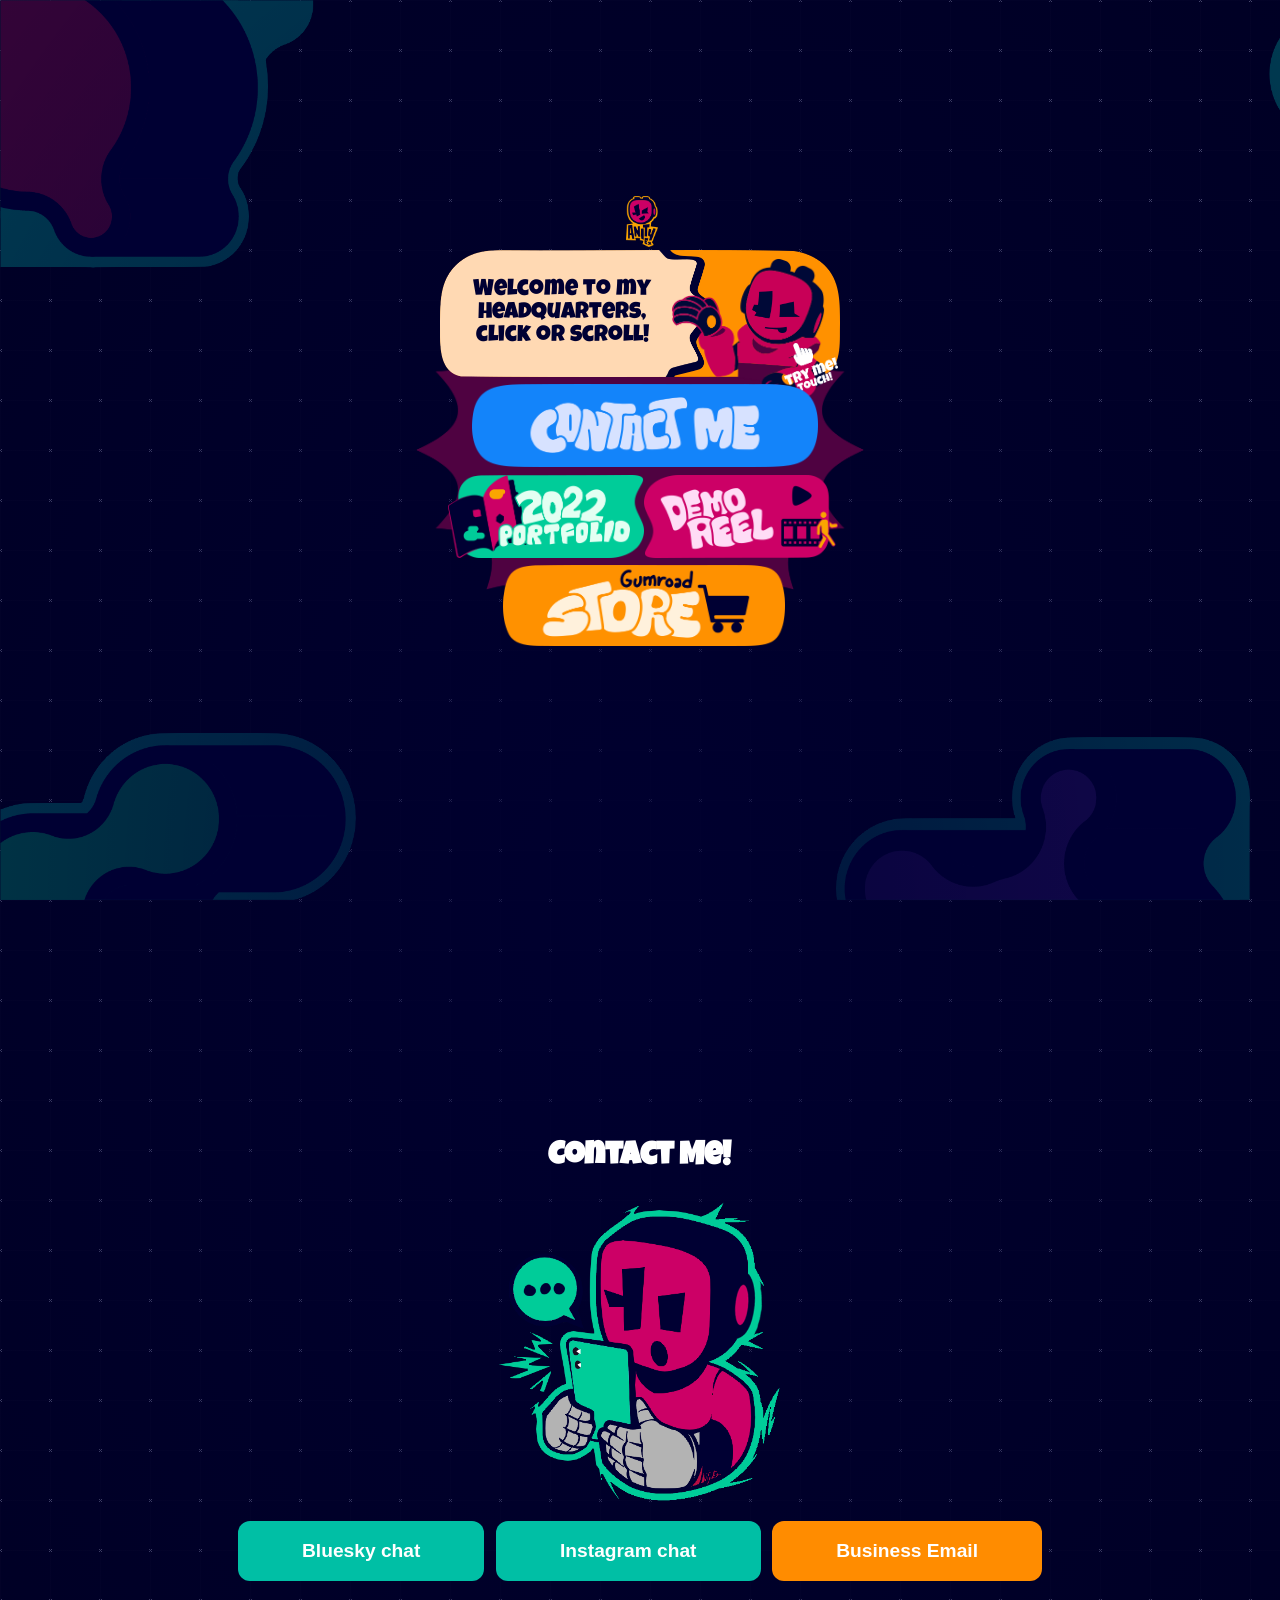
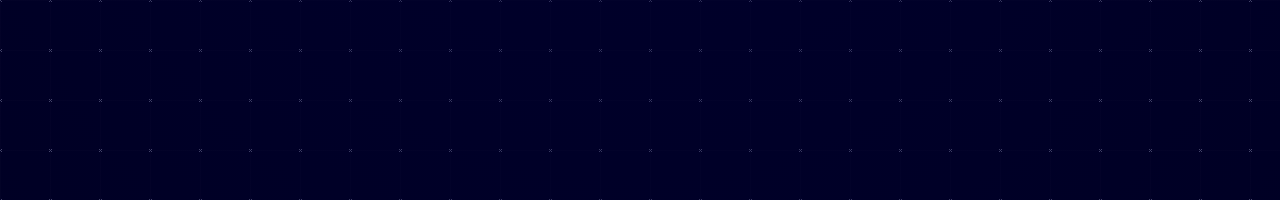
==== commit d40087e3: "small fixes" ====
--- a/index.html
+++ b/index.html
@@ -25,7 +25,7 @@
         <img src="menu_img/tryme.webp" alt="touch overlay" class="touchhere-overlay bob2" />
         <img src="menu_img/face-1.webp" alt="face overlay" class="face-overlay bob" />
         <img src="menu_img/socket-faceless.webp" alt="Socket overlay" class="socket-overlay" />
-        <p class="text-overlay">Do you like my hamburger menu?</p>
+        <p class="text-overlay">Welcome to my headquarters, click or scroll!</p>
       </div>
 
       <a class="contact-btn clickable" href="#section2" rel="noopener noreferrer">
@@ -63,13 +63,13 @@
           <img src="images/messages.webp" alt="Contact illustration">
           <div class="buttons-container">
             <button class="SOCIALS clickable" onclick="window.location.href='https://bsky.app/profile/me.anityex.com'">
-              Bluesky
+              Bluesky chat
             </button>
             <button class="SOCIALS clickable" onclick="window.location.href='https://www.instagram.com/anity.ex/'">
-              Instagram
+              Instagram chat
             </button>
-            <button class="SOCIALS clickable" onclick="window.location.href='mailto:anityex@gmail.com'">
-              Email
+            <button class="SOCIALS clickable"  style="background-color: darkorange;" onclick="window.location.href='mailto:anityex@gmail.com'">
+              Business Email
             </button>
           </div>
         </div>
@@ -89,6 +89,39 @@
 
 
 
+  <script>
+    function initTextPhrases() {
+      const phrases = [
+        "Do you like my hamburger menu?",
+        "ok this text changes when you click the button",
+        "hire me for your next project!",
+        "i am not a web developer so this feature was made with some help haha",
+        "turns out web desing is fun and quite hard",
+        "i love myself and my work",
+        "im passionate about my craft",
+        "if you read this you are a true fan (*you start spinning*)",
+        "galery in the works (v‿v)",
+      ];
+      let currentIndex = 0;
+
+      const textOverlay = document.querySelector(".text-overlay");
+      const topBtn = document.querySelector(".bt-top-container");
+
+      if (textOverlay && topBtn) {
+        topBtn.addEventListener("click", () => {
+          currentIndex = (currentIndex + 1) % phrases.length;
+          textOverlay.textContent = phrases[currentIndex];
+        });
+      }
+    }
+
+    if (document.readyState === 'loading') {
+      document.addEventListener('DOMContentLoaded', initTextPhrases);
+    } else {
+      initTextPhrases();
+    }
+  </script>
+
 </body>
 
 </html>
--- a/css/main-menu.css
+++ b/css/main-menu.css
@@ -10,21 +10,23 @@
 
 html,
 body {
-    overflow-x: hidden;
-    min-height: 100dvh;
-    width: 100%;
-    margin: 0;
-    padding: 0;
-
-    /* Layer order: top -> bottom */
-    background-image: 
-        radial-gradient(#000033e8 8%, #000033b7 100%),  
-        url('../images/newback.webp'),             
-        url('../menu_img/gridme.png');          
-
-    background-repeat: no-repeat, no-repeat, repeat;
-    background-size: auto, cover, 50px 50px;
-    background-attachment: scroll, fixed, scroll;
+  scroll-behavior: smooth;
+
+  overflow-x: hidden;
+  min-height: 100dvh;
+  width: 100%;
+  margin: 0;
+  padding: 0;
+
+  /* Layer order: top -> bottom */
+  background-image:
+    radial-gradient(#000033e8 8%, #000033b7 100%),
+    url('../images/newback.webp'),
+    url('../menu_img/gridme.png');
+
+  background-repeat: no-repeat, no-repeat, repeat;
+  background-size: auto, cover, 50px 50px;
+  background-attachment: scroll, fixed, scroll;
 }
 
 
@@ -38,6 +40,7 @@
   justify-content: center;
   box-sizing: border-box;
 }
+
 .burger-menu {
   position: relative;
   display: flex;
@@ -299,16 +302,19 @@
 }
 
 .SOCIALS {
-  background-color: #00bfa5; /* cyan-green */
-  color: #fff;
-  font-weight: 600;
-  padding: 0.5em 1em;
+  font-family: Arial, Helvetica, sans-serif;
+  font-weight: bolder;
+  color: #ffffff;
+  font-size: 120% !important;
+  background-color: #00bfa5;
+  padding: 1em 5vw;
   border: none;
-  border-radius: 12px; /* rounded corners but not a full pill */
+  border-radius: 12px;
   cursor: pointer;
   transition: background-color 0.2s, transform 0.1s;
   font-size: 1rem;
-  margin: 0.2em; /* small gap between buttons */
+  margin: 0.2em;
+  /* small gap between buttons */
 }
 
 .SOCIALS:hover {
@@ -352,8 +358,5 @@
     }
 
 
-
-
-
   }
 }
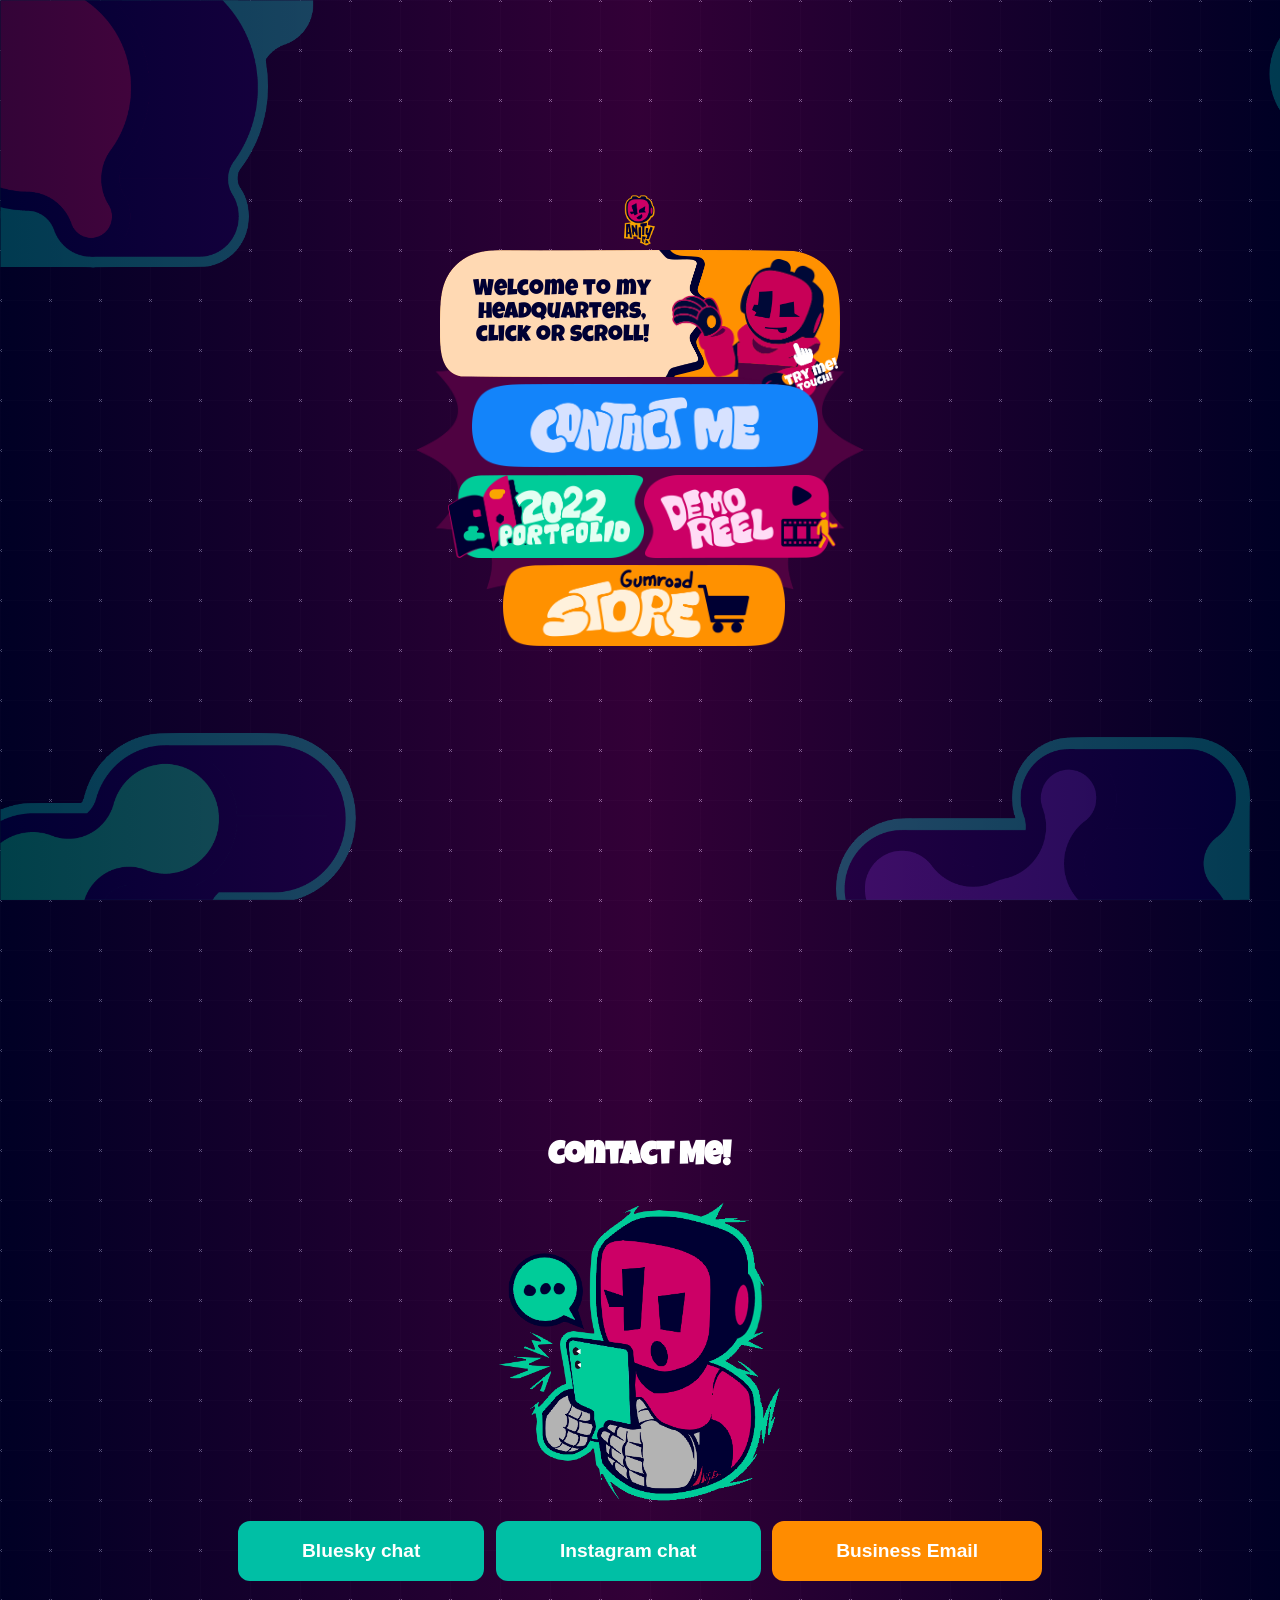
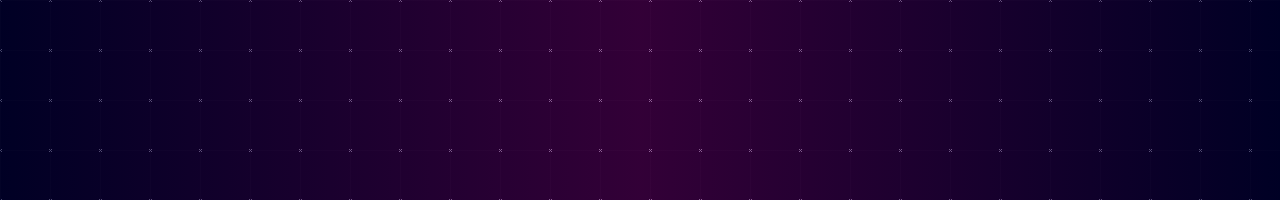
==== commit 680e4f09: "bacground, color and button fixes" ====
--- a/index.html
+++ b/index.html
@@ -21,7 +21,6 @@
 
       <div class="clickable bt-top-container">
         <img src="menu_img/bt-top.webp" alt="Bottom image" class="bt-top" />
-        <img src="menu_img/bt-logo.webp" alt="anityex's logo" class="logotop" />
         <img src="menu_img/tryme.webp" alt="touch overlay" class="touchhere-overlay bob2" />
         <img src="menu_img/face-1.webp" alt="face overlay" class="face-overlay bob" />
         <img src="menu_img/socket-faceless.webp" alt="Socket overlay" class="socket-overlay" />
@@ -68,7 +67,8 @@
             <button class="SOCIALS clickable" onclick="window.location.href='https://www.instagram.com/anity.ex/'">
               Instagram chat
             </button>
-            <button class="SOCIALS clickable"  style="background-color: darkorange;" onclick="window.location.href='mailto:anityex@gmail.com'">
+            <button class="SOCIALS clickable" style="background-color: darkorange;"
+              onclick="window.location.href='mailto:anityex@gmail.com'">
               Business Email
             </button>
           </div>
@@ -81,46 +81,7 @@
 
 
 
-
-
-
-
-
-
-
-
-  <script>
-    function initTextPhrases() {
-      const phrases = [
-        "Do you like my hamburger menu?",
-        "ok this text changes when you click the button",
-        "hire me for your next project!",
-        "i am not a web developer so this feature was made with some help haha",
-        "turns out web desing is fun and quite hard",
-        "i love myself and my work",
-        "im passionate about my craft",
-        "if you read this you are a true fan (*you start spinning*)",
-        "galery in the works (v‿v)",
-      ];
-      let currentIndex = 0;
-
-      const textOverlay = document.querySelector(".text-overlay");
-      const topBtn = document.querySelector(".bt-top-container");
-
-      if (textOverlay && topBtn) {
-        topBtn.addEventListener("click", () => {
-          currentIndex = (currentIndex + 1) % phrases.length;
-          textOverlay.textContent = phrases[currentIndex];
-        });
-      }
-    }
-
-    if (document.readyState === 'loading') {
-      document.addEventListener('DOMContentLoaded', initTextPhrases);
-    } else {
-      initTextPhrases();
-    }
-  </script>
+  <script src="script.js"></script>
 
 </body>
 
--- a/css/main-menu.css
+++ b/css/main-menu.css
@@ -20,13 +20,14 @@
 
   /* Layer order: top -> bottom */
   background-image:
-    radial-gradient(#000033e8 8%, #000033b7 100%),
+    linear-gradient(to right, #000033b7 0%, #5100589f 50%, #000033b7 100%),
     url('../images/newback.webp'),
     url('../menu_img/gridme.png');
 
   background-repeat: no-repeat, no-repeat, repeat;
+  background-position: left top, left top, top left;
+  background-attachment: scroll, fixed, scroll;
   background-size: auto, cover, 50px 50px;
-  background-attachment: scroll, fixed, scroll;
 }
 
 
@@ -60,10 +61,26 @@
   width: 140%;
   height: 140%;
   transform: translate(-50%, -50%);
-  background-image: url('../menu_img/back.webp');
+
+  /* Background images */
+  background-image: url('../menu_img/back.webp'), url('../menu_img/bt-logo.webp');
+
+  /* Keep first image exactly as before */
   background-repeat: no-repeat;
+  /* applies to all by default */
   background-position: center;
+  /* first image stays centered */
   background-size: contain;
+  /* first image stays contain */
+
+  /* Override only the second image */
+  background-repeat: no-repeat, no-repeat;
+  /* ensure both no-repeat */
+  background-position: center, center 5%;
+  /* second image horizontally centered, 10% from top */
+  background-size: contain, 7% auto;
+  /* second image shrinks to 8% width */
+
   z-index: 0;
   pointer-events: none;
 }
@@ -99,13 +116,15 @@
   display: block;
 }
 
+/* 
+<img src="menu_img/bt-logo.webp" alt="anityex's logo" class="logotop" />
 .logotop {
   position: absolute;
   top: -47%;
   left: 45%;
   z-index: 3;
   width: 8% !important;
-}
+} */
 
 
 .socket-overlay {
@@ -143,7 +162,9 @@
   display: flex;
   align-items: center;
   justify-content: center;
-  pointer-events: none;
+  cursor: default;
+  user-select: none;
+  
   padding-left: 0%;
   padding-right: 0%;
   font-family: 'Luckiest Guy', cursive;
@@ -329,7 +350,8 @@
 
 /* ----------------------------------------------------------------*/
 /* Responsive adjustments */
-@media (max-width: 712px) {
+@media (max-width: 712px) and (max-aspect-ratio: 6/7) {
+
   .burger-menu {
     display: flex;
     flex-direction: column;
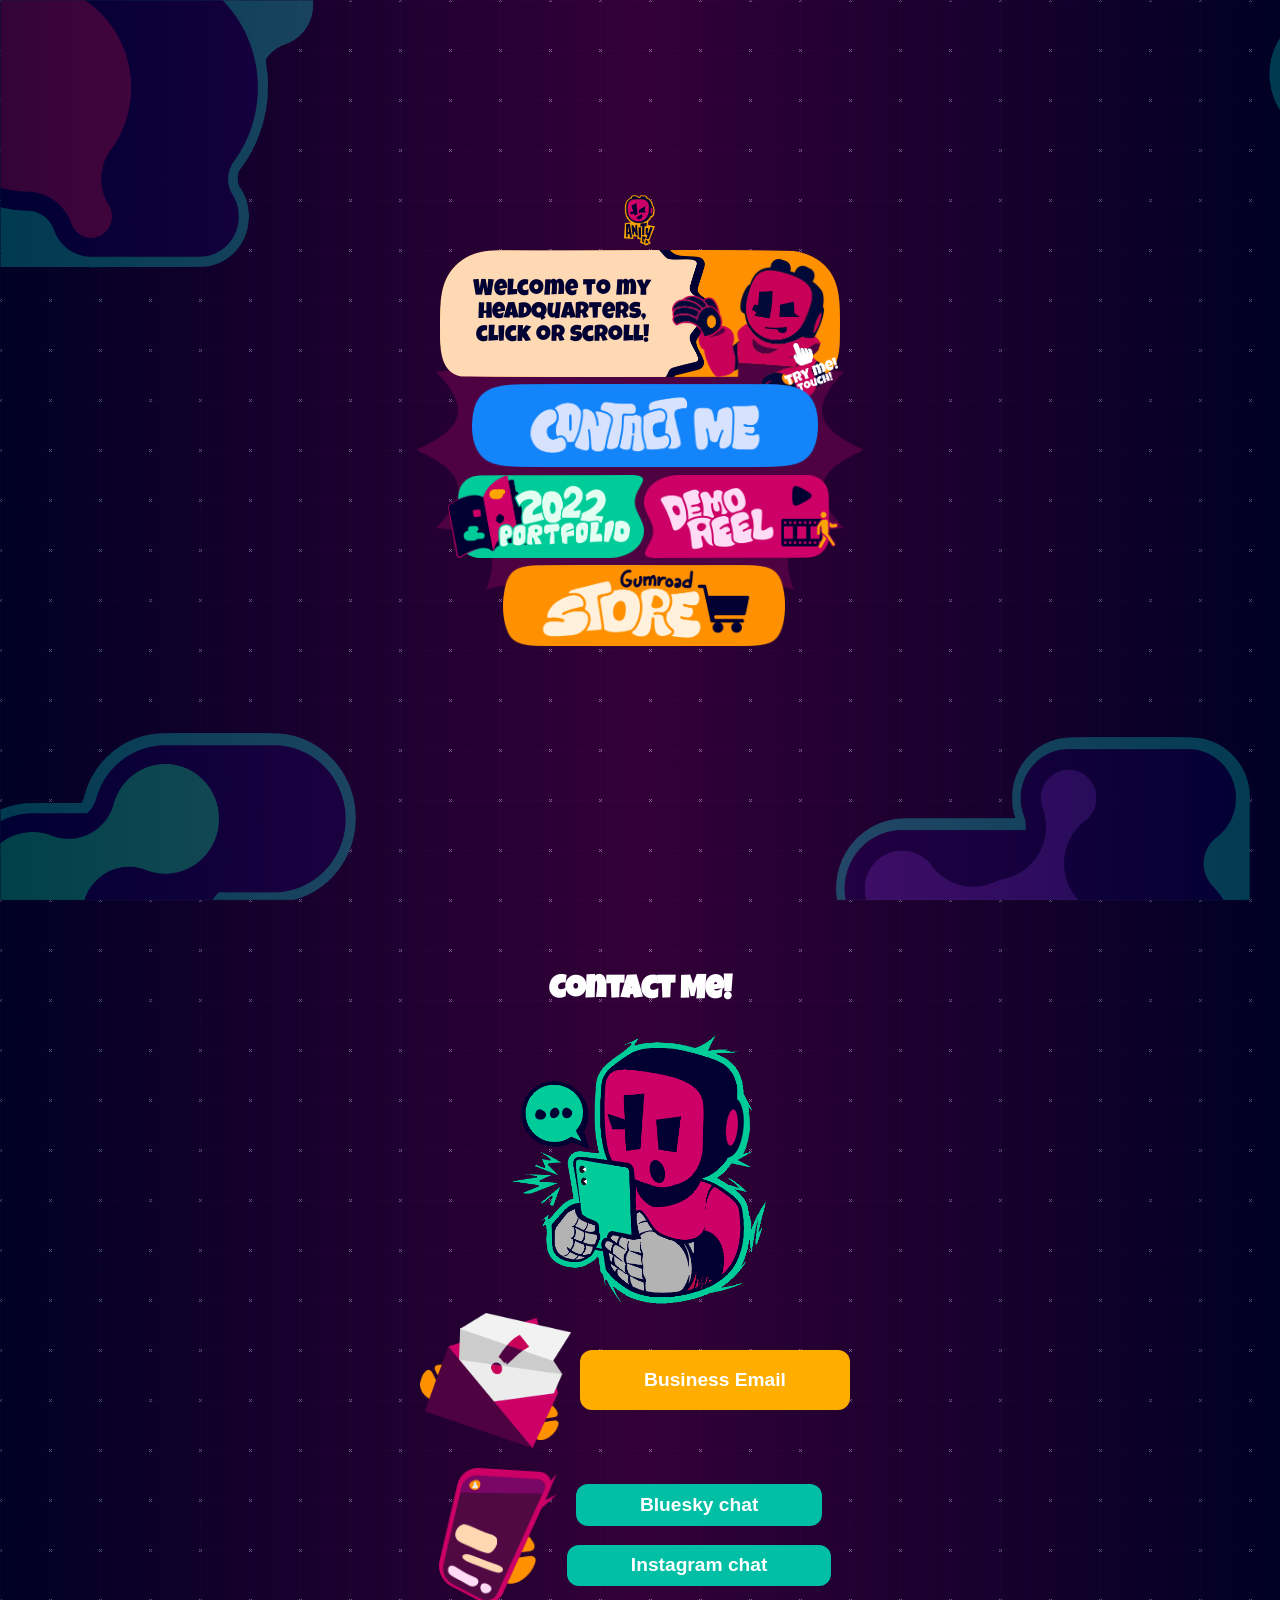
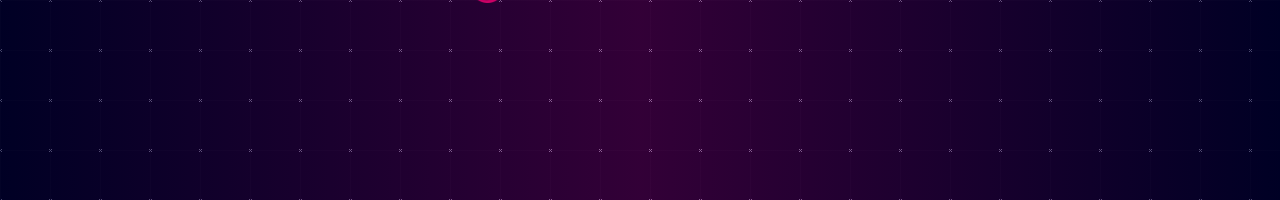
==== commit df84ac1c: "added icons to contact" ====
--- a/index.html
+++ b/index.html
@@ -52,27 +52,32 @@
 
 
 
+  <!-- New section -->
 
-  <!-- New second section to scroll to -->
-  <section id="section2" class="contact-section" aria-labelledby="more-title">
+  <section id="section2" class="contact-section">
     <div class="container-inner">
       <h2 id="more-title">Contact Me!</h2>
+      <img class="centerimage" src="images/messages.webp" alt="Contact illustration">
+
       <div class="image-container">
-        <div class="image-item">
-          <img src="images/messages.webp" alt="Contact illustration">
-          <div class="buttons-container">
-            <button class="SOCIALS clickable" onclick="window.location.href='https://bsky.app/profile/me.anityex.com'">
-              Bluesky chat
-            </button>
-            <button class="SOCIALS clickable" onclick="window.location.href='https://www.instagram.com/anity.ex/'">
-              Instagram chat
-            </button>
-            <button class="SOCIALS clickable" style="background-color: darkorange;"
-              onclick="window.location.href='mailto:anityex@gmail.com'">
-              Business Email
-            </button>
+        <div class="buttons-container">
+
+          <div class="div1">
+            <img src="Section2/email.webp" alt="">
+            <a href="mailto:anityex@gmail.com" class="SOCIALS clickable">Business Email</a>
+
+
+          </div>
+          <div class="div1"> <img src="Section2/chat.webp" alt="">
+
+            <div class="div2">
+              <a href="https://bsky.app/profile/me.anityex.com" class="SOCIALS2 clickable">Bluesky chat</a>
+              <a href="https://www.instagram.com/anity.ex/" class="SOCIALS2 clickable">Instagram chat</a>
+
+            </div>
           </div>
         </div>
+
       </div>
     </div>
   </section>
--- a/css/main-menu.css
+++ b/css/main-menu.css
@@ -164,7 +164,7 @@
   justify-content: center;
   cursor: default;
   user-select: none;
-  
+
   padding-left: 0%;
   padding-right: 0%;
   font-family: 'Luckiest Guy', cursive;
@@ -287,15 +287,25 @@
 
 
 /* ----------------------------------------------------------------*/
+/* dev border */
+/* .contact-section * {
+  outline: 1px solid red;
+} */
+
+/* ----------------------------------------------------------------*/
 
 .contact-section {
   height: 100vh;
-  display: flex;
-  justify-content: center;
-  align-items: center;
   color: #ffffff;
   padding: 48px 24px;
   box-sizing: border-box;
+}
+
+.contact-section .centerimage {
+  max-width: 100%;
+  height: auto;
+  max-height: 30dvh;
+  margin-bottom: 0.5dvh;
 }
 
 .contact-section .container-inner {
@@ -304,17 +314,38 @@
   text-align: center;
 }
 
-.contact-section .image-item img {
+.contact-section .image-container {
+  display: flex;
+  justify-content: center;
+  align-items: center;
+  gap: 20px;
+}
+
+.contact-section .image-container img {
   max-width: 100%;
-  height: auto;
-  max-height: 300px;
-  display: block;
-  margin: 0 auto;
-}
-
-.contact-section .image-item button {
-  margin-top: 20px;
-}
+  height: 15dvh;
+  max-height: 30vh;
+}
+
+.contact-section .buttons-container .div1 {
+  display: flex;
+  align-items: center;
+  justify-content: center;
+  
+  /* centers horizontally */
+
+
+  margin-bottom: 20px;
+}
+
+.contact-section .buttons-container .div2 {
+  display: flex;
+  align-items: center;
+  justify-content: center;
+  flex-direction: column;
+
+}
+
 
 h2 {
   font-family: 'Luckiest Guy', cursive;
@@ -323,27 +354,51 @@
 }
 
 .SOCIALS {
+  white-space: nowrap;
+  display: inline-block;
+
   font-family: Arial, Helvetica, sans-serif;
   font-weight: bolder;
   color: #ffffff;
   font-size: 120% !important;
-  background-color: #00bfa5;
-  padding: 1em 5vw;
+
+  background-color: #ffae00;
   border: none;
   border-radius: 12px;
   cursor: pointer;
   transition: background-color 0.2s, transform 0.1s;
   font-size: 1rem;
-  margin: 0.2em;
-  /* small gap between buttons */
-}
-
-.SOCIALS:hover {
+  padding: 1em 5vw;
+  margin: 0.5em;
+  text-decoration: none;
+}
+
+.SOCIALS2 {
+  white-space: nowrap;
+  display: inline-block;
+
+  font-family: Arial, Helvetica, sans-serif;
+  font-weight: bolder;
+  color: #ffffff;
+  font-size: 120% !important;
+
+  background-color: #00bfa5;
+  border: none;
+  border-radius: 12px;
+  cursor: pointer;
+  transition: background-color 0.2s, transform 0.1s;
+  font-size: 1rem;
+  padding: 0.5em 5vw;
+  margin: 0.5em;
+  text-decoration: none;
+}
+
+.SOCIALS .SOCIALS2:hover {
   background-color: #00a18c;
   transform: translateY(-1px);
 }
 
-.SOCIALS:active {
+.SOCIALS .SOCIALS2:active {
   background-color: #008f7b;
   transform: translateY(0);
 }
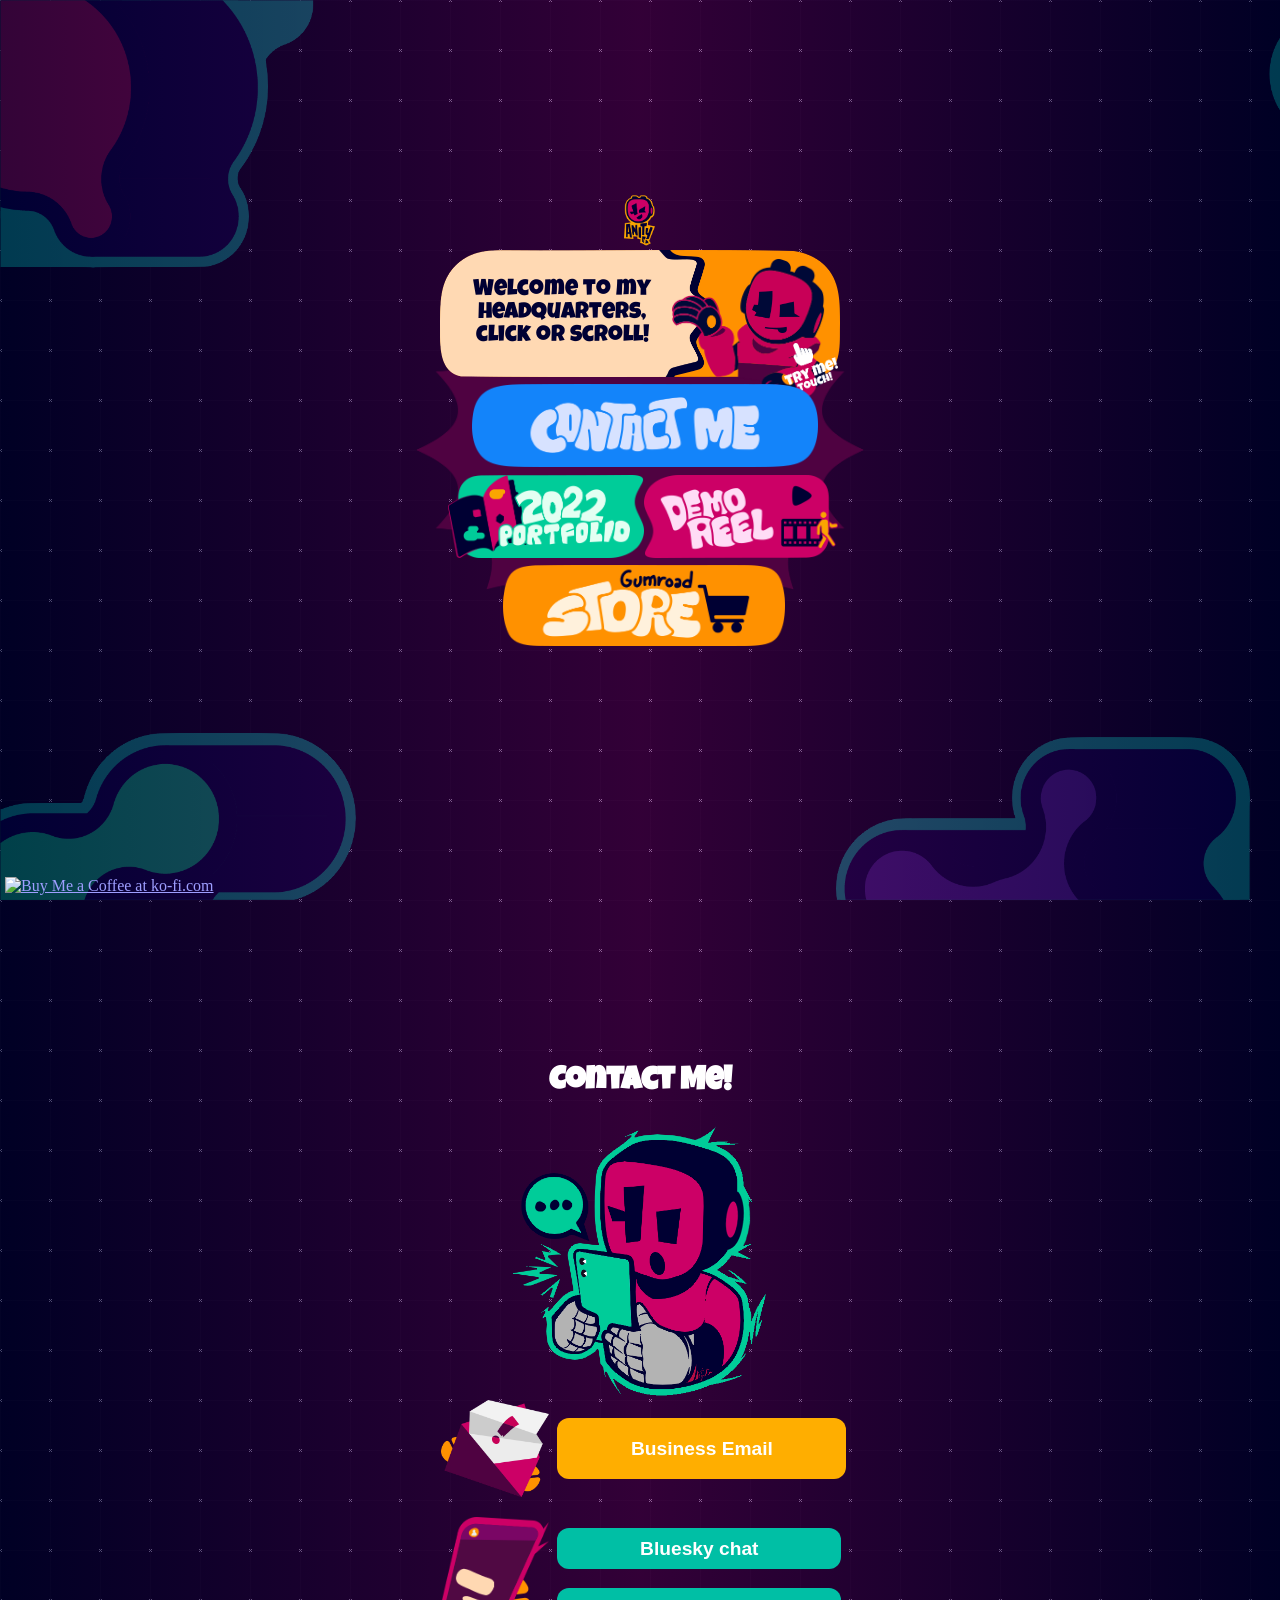
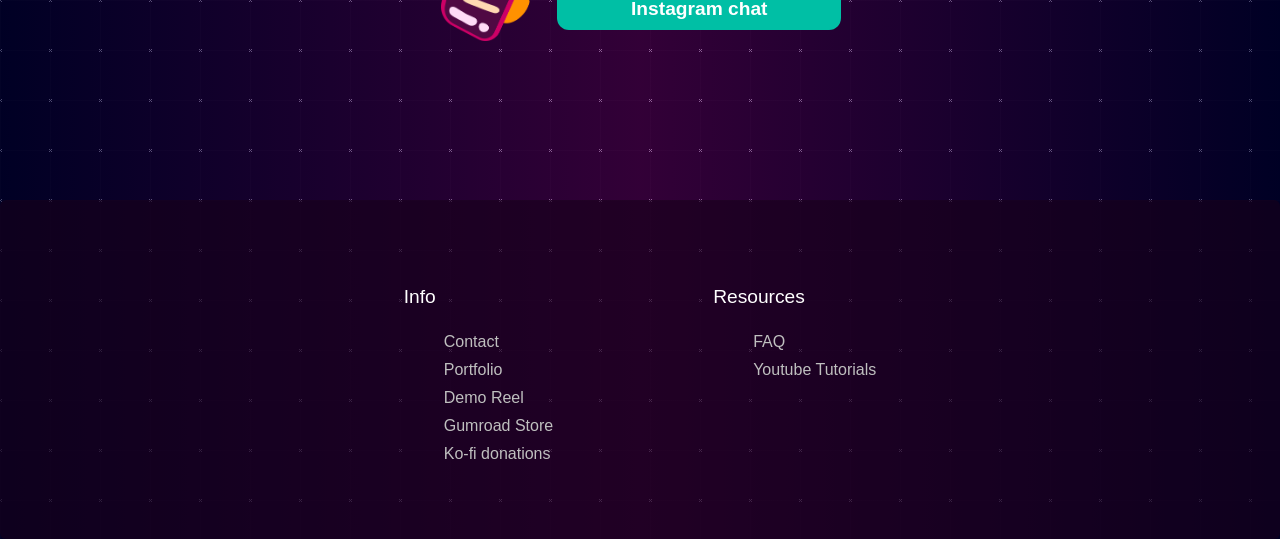
==== commit 15985055: "added footer and fixed contact buttons" ====
--- a/index.html
+++ b/index.html
@@ -50,6 +50,21 @@
   </section>
 
 
+  <!-- New section -->
+
+  <section id="gallery" class="gallery" style="background-color: #dddddd81;">
+
+
+
+  </section>
+  <!-- New section -->
+
+  <section id="portfolio" class="portfolio" style="background-color: #dddddd81;">
+
+
+
+  </section>
+
 
 
   <!-- New section -->
@@ -57,34 +72,89 @@
   <section id="section2" class="contact-section">
     <div class="container-inner">
       <h2 id="more-title">Contact Me!</h2>
-      <img class="centerimage" src="images/messages.webp" alt="Contact illustration">
 
+      <div class="top-content">
+        <div>
+
+        </div>
+
+        <img class="centerimage" src="images/messages.webp" alt="Contact illustration">
+        <div>
+
+        </div>
+      </div>
       <div class="image-container">
         <div class="buttons-container">
 
           <div class="div1">
             <img src="Section2/email.webp" alt="">
-            <a href="mailto:anityex@gmail.com" class="SOCIALS clickable">Business Email</a>
+
+            <div class="div2">
+              <a href="mailto:anityex@gmail.com" class="SOCIALS clickable">Business Email</a>
+            </div>
+
+          </div>
 
 
-          </div>
-          <div class="div1"> <img src="Section2/chat.webp" alt="">
+          <div class="div1">
+            <img src="Section2/chat.webp" alt="">
 
             <div class="div2">
               <a href="https://bsky.app/profile/me.anityex.com" class="SOCIALS2 clickable">Bluesky chat</a>
               <a href="https://www.instagram.com/anity.ex/" class="SOCIALS2 clickable">Instagram chat</a>
+            </div>
 
-            </div>
           </div>
+
+
+
         </div>
 
       </div>
     </div>
   </section>
+  <section class="footer">
+    <div class="footer-row">
+
+      <!-- Columna 1 – Info -->
+      <div class="footer-col">
+        <h4>Info</h4>
+        <ul class="links">
+          <li><a href="#section2">Contact</a></li>
+          <li><a href="portfolio.html">Portfolio</a></li>
+          <li><a href="https://www.youtube.com/watch?v=HJEjwbA36wo" target="_blank" rel="noopener noreferrer">Demo
+              Reel</a></li>
+          <li><a href="https://anityex.gumroad.com/" target="_blank" rel="noopener noreferrer">Gumroad Store</a></li>
+          <li><a href="https://ko-fi.com/anityex" target="_blank" rel="noopener noreferrer">Ko-fi donations</a></li>
+
+        </ul>
+      </div>
+
+      <!-- Columna 2 – Resources -->
+      <div class="footer-col">
+        <h4>Resources</h4>
+        <ul class="links">
+          <li><a href="faq.html">FAQ</a></li>
+
+          <li><a href="https://www.youtube.com/@AnityEx" target="_blank" rel="noopener noreferrer">Youtube Tutorials</a>
+          </li>
+          <!--           <li><a href="#">Terms of Service</a></li>
+ -->
+        </ul>
 
 
+      </div>
+  </section>
 
-
+  <a href="https://ko-fi.com/V7V11ASJ1" target="_blank" style="
+    position:fixed;
+    left:0;
+    bottom:0;
+    margin:5px;
+  ">
+    <img src="https://storage.ko-fi.com/cdn/kofi3.png?v=6" height="36" alt="Buy Me a Coffee at ko-fi.com"
+      style="border:none;">
+  </a>
 
   <script src="script.js"></script>
 
--- a/css/main-menu.css
+++ b/css/main-menu.css
@@ -1,7 +1,7 @@
 /* * {
   outline: 1px solid red;
-}
- */
+} */
+
 :root {
   color-scheme: dark;
   forced-color-adjust: none;
@@ -287,11 +287,11 @@
 
 
 /* ----------------------------------------------------------------*/
-/* dev border */
+
 /* .contact-section * {
   outline: 1px solid red;
-} */
-
+}
+ */
 /* ----------------------------------------------------------------*/
 
 .contact-section {
@@ -299,21 +299,35 @@
   color: #ffffff;
   padding: 48px 24px;
   box-sizing: border-box;
-}
-
-.contact-section .centerimage {
-  max-width: 100%;
-  height: auto;
-  max-height: 30dvh;
-  margin-bottom: 0.5dvh;
+  display: flex;
+  align-items: center;
+  justify-content: center;
 }
 
 .contact-section .container-inner {
+
   max-width: 900px;
   margin: 0 auto;
   text-align: center;
 }
 
+.contact-section .container-inner .top-content {
+  display: flex;
+  align-items: center;
+  justify-content: center;
+  max-width: 900px;
+  margin: 0 auto;
+  text-align: center;
+  flex-direction: row;
+}
+
+.contact-section .centerimage {
+  max-width: 100%;
+  height: auto;
+  max-height: 30dvh;
+  margin-bottom: 0.5dvh;
+}
+
 .contact-section .image-container {
   display: flex;
   justify-content: center;
@@ -321,31 +335,43 @@
   gap: 20px;
 }
 
-.contact-section .image-container img {
-  max-width: 100%;
-  height: 15dvh;
-  max-height: 30vh;
-}
-
-.contact-section .buttons-container .div1 {
-  display: flex;
-  align-items: center;
-  justify-content: center;
-  
-  /* centers horizontally */
-
-
+
+.buttons-container .div1 {
+  display: flex;
+  align-items: center;
   margin-bottom: 20px;
 }
 
-.contact-section .buttons-container .div2 {
-  display: flex;
-  align-items: center;
-  justify-content: center;
+.buttons-container .div1 img {
+  width: 12dvh;
+  height: auto;
+  padding-right: 2%;
+}
+
+/* … el resto de tus estilos … */
+
+.buttons-container .div2 {
+  display: flex;
   flex-direction: column;
-
-}
-
+  align-items: center;
+  justify-content: center;
+
+  /* incluido */
+  width: 100%;
+  box-sizing: border-box;
+}
+
+.buttons-container .div1 a {
+  width: 100%;
+  box-sizing: border-box;
+}
+
+h4 {
+  font-family: Arial, Helvetica, sans-serif;
+  color: #ffffff;
+  text-align: justify;
+
+}
 
 h2 {
   font-family: 'Luckiest Guy', cursive;
@@ -393,15 +419,87 @@
   text-decoration: none;
 }
 
-.SOCIALS .SOCIALS2:hover {
-  background-color: #00a18c;
-  transform: translateY(-1px);
-}
-
-.SOCIALS .SOCIALS2:active {
-  background-color: #008f7b;
-  transform: translateY(0);
-}
+/* ----------------------------------------------------------------*/
+
+
+/* ----------------------------------------------------------------*/
+
+.footer {
+  font-family: Arial, Helvetica, sans-serif;
+  width: 100%;
+  background: #17001a9f;
+  border-radius: 6px;
+  display: flex;
+  align-items: center;
+  justify-content: center;
+}
+
+.footer-row {
+  display: flex;
+  flex-wrap: wrap;
+  gap: 10rem;
+  padding: 60px;
+}
+
+
+.footer-col h4 {
+  color: #fff;
+  font-size: 1.2rem;
+  font-weight: 400;
+}
+
+.links {
+  margin-top: 20px;
+}
+
+.links li {
+  list-style: none;
+  margin-bottom: 10px;
+}
+
+.links a {
+  text-decoration: none;
+  color: #bfbfbf;
+  transition: .2s;
+}
+
+.links a:hover {
+  color: #fff;
+}
+
+
+@media (max-width: 768px) {
+  .footer {
+    position: relative;
+    bottom: 0;
+    left: 0;
+    transform: none;
+    width: 100%;
+    border-radius: 0;
+  }
+
+  .footer .footer-row {
+    padding: 20px;
+    gap: 1rem;
+  }
+
+  .footer-col form {
+    display: block;
+  }
+
+  .footer-col form :where(input, button) {
+    width: 100%;
+  }
+
+  .footer-col form button {
+    margin: 10px 0 0 0;
+  }
+}
+
+
+
+
+
 
 /* ----------------------------------------------------------------*/
 /* Responsive adjustments */
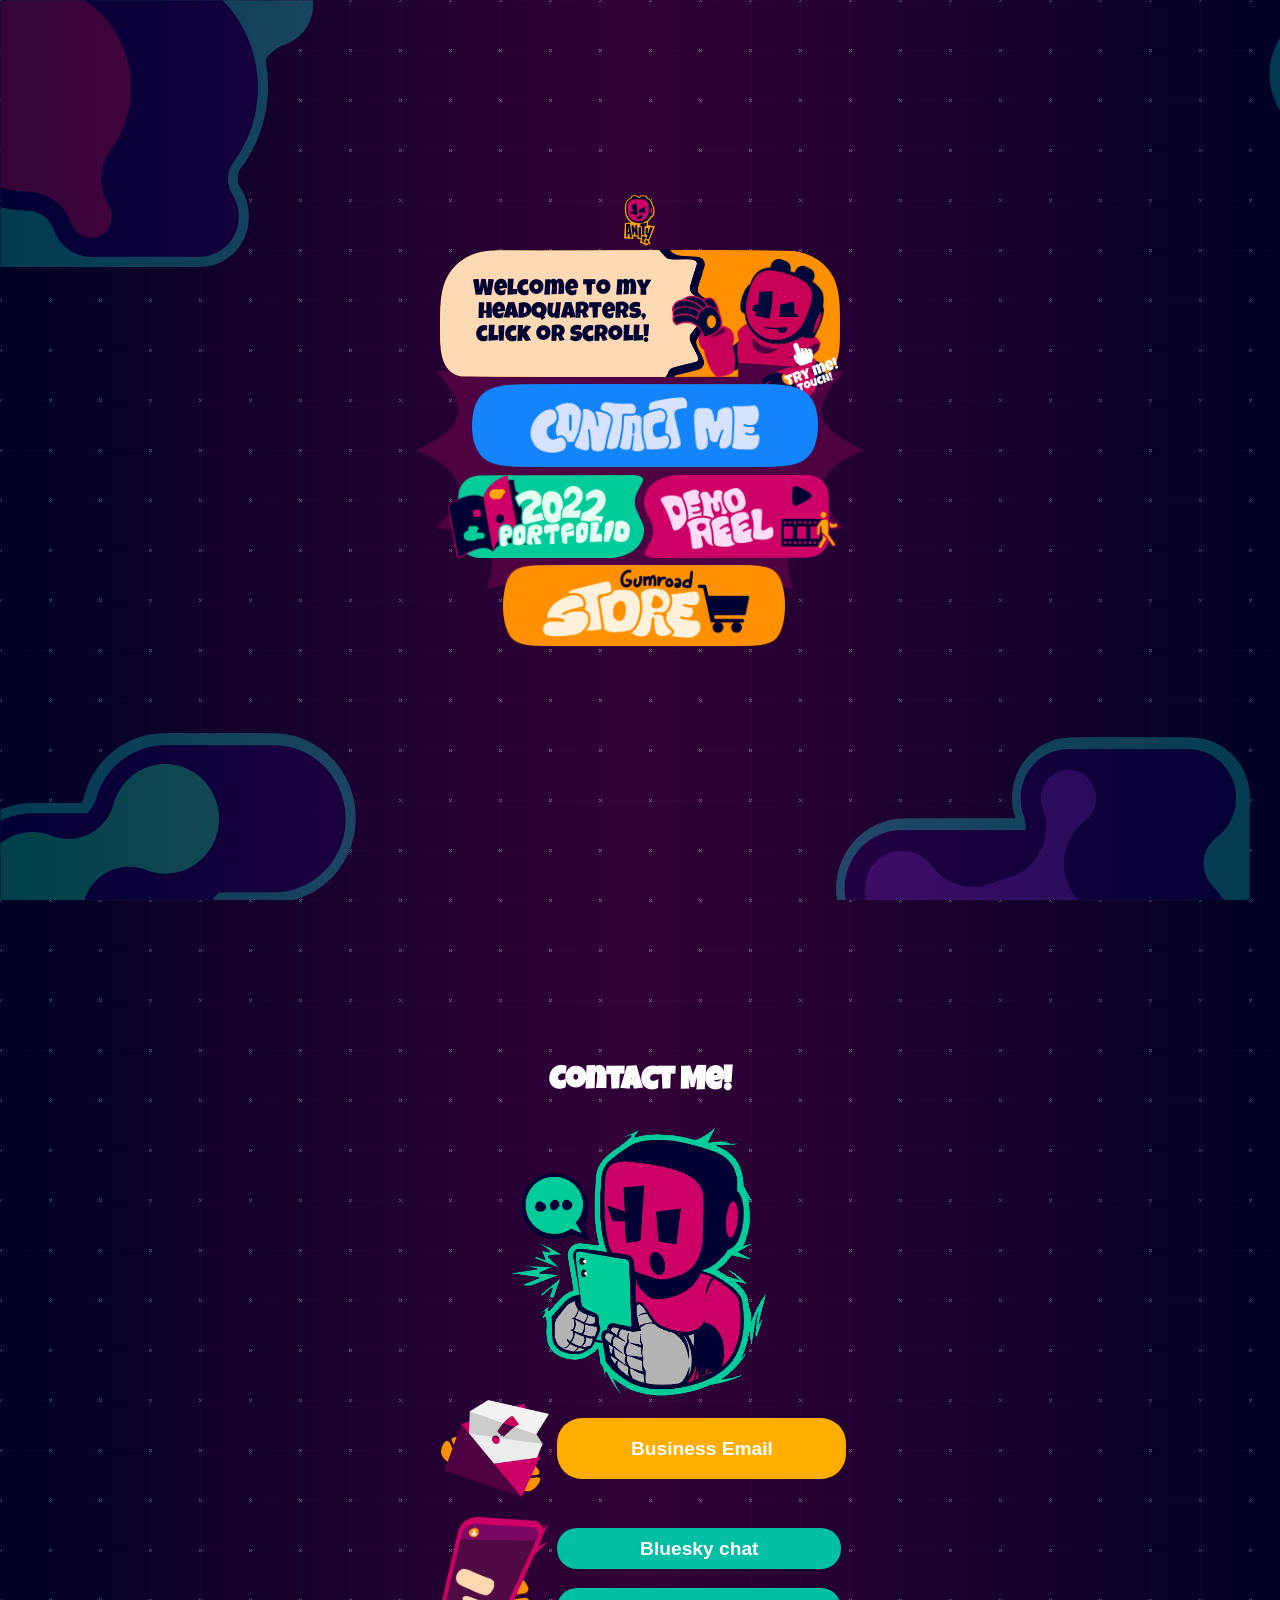
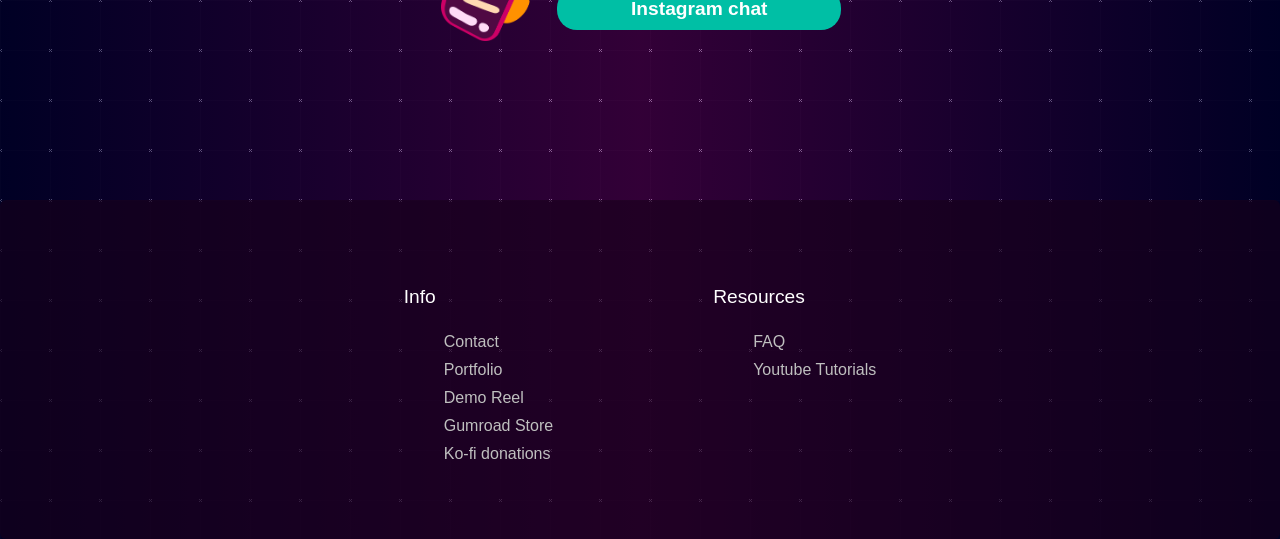
==== commit ec23c035: "refactor 2026" ====
--- a/index.html
+++ b/index.html
@@ -2,12 +2,13 @@
 <html lang="en">
 
 <head>
-  <link rel="icon" href="images/favicon.png" type="image/x-icon" />
+  <link rel="icon" href="Assets/images/favicon.png" type="image/x-icon" />
   <meta charset="UTF-8">
   <meta name="viewport" content="width=device-width, initial-scale=1.0">
   <title>AnityEx's Headquarters</title>
-  <link rel="stylesheet" href="css/main-menu.css">
+  <link rel="stylesheet" href="source/css/main-menu.css">
   <link href="https://fonts.googleapis.com/css2?family=Luckiest+Guy&display=swap" rel="stylesheet" />
+  <link href="https://api.fontshare.com/v2/css?f[]=cabinet-grotesk@800&display=swap" rel="stylesheet">
 </head>
 
 
@@ -20,28 +21,28 @@
 
 
       <div class="clickable bt-top-container">
-        <img src="menu_img/bt-top.webp" alt="Bottom image" class="bt-top" />
-        <img src="menu_img/tryme.webp" alt="touch overlay" class="touchhere-overlay bob2" />
-        <img src="menu_img/face-1.webp" alt="face overlay" class="face-overlay bob" />
-        <img src="menu_img/socket-faceless.webp" alt="Socket overlay" class="socket-overlay" />
+        <img src="assets/menu_img/bt-top.webp" alt="Bottom image" class="bt-top" />
+        <img src="assets/menu_img/tryme.webp" alt="touch overlay" class="touchhere-overlay bob2" />
+        <img src="assets/menu_img/face-1.webp" alt="face overlay" class="face-overlay bob" />
+        <img src="assets/menu_img/socket-faceless.webp" alt="Socket overlay" class="socket-overlay" />
         <p class="text-overlay">Welcome to my headquarters, click or scroll!</p>
       </div>
 
       <a class="contact-btn clickable" href="#section2" rel="noopener noreferrer">
-        <img src="menu_img/bt-contact.webp" alt="AnityEx's Contact" />
+        <img src="assets/menu_img/bt-contact.webp" alt="AnityEx's Contact" />
       </a>
 
       <div class="buttons-row">
-        <a class="portfolio-btn clickable" href="portfolio.html" target="_blank" rel="noopener noreferrer">
-          <img src="menu_img/bt-portfolio.webp" alt="AnityEx's Portfolio" />
+        <a class="portfolio-btn clickable" href="pages/portfolio.html" target="_blank" rel="noopener noreferrer">
+          <img src="assets/menu_img/bt-portfolio.webp" alt="AnityEx's Portfolio" />
         </a>
         <a class="demo-btn clickable" href="https://www.youtube.com/watch?v=HJEjwbA36wo" target="_blank">
-          <img src="menu_img/bt-demo.webp" alt="AnityEx's Demo Reel" />
+          <img src="assets/menu_img/bt-demo.webp" alt="AnityEx's Demo Reel" />
         </a>
       </div>
 
       <a class="store-btn clickable" href="https://anityex.gumroad.com/" target="_blank" rel="noopener noreferrer">
-        <img src="menu_img/bt-store.webp" alt="Store button" />
+        <img src="assets/menu_img/bt-store.webp" alt="Store button" />
       </a>
 
 
@@ -67,7 +68,7 @@
 
 
 
-  <!-- New section -->
+  <!--            section 2                 -->
 
   <section id="section2" class="contact-section">
     <div class="container-inner">
@@ -78,7 +79,7 @@
 
         </div>
 
-        <img class="centerimage" src="images/messages.webp" alt="Contact illustration">
+        <img class="centerimage" src="assets/images/messages.webp" alt="Contact illustration">
         <div>
 
         </div>
@@ -87,7 +88,7 @@
         <div class="buttons-container">
 
           <div class="div1">
-            <img src="Section2/email.webp" alt="">
+            <img src="assets/main_section2/email.webp" alt="">
 
             <div class="div2">
               <a href="mailto:anityex@gmail.com" class="SOCIALS clickable">Business Email</a>
@@ -97,7 +98,7 @@
 
 
           <div class="div1">
-            <img src="Section2/chat.webp" alt="">
+            <img src="assets/main_section2/chat.webp" alt="">
 
             <div class="div2">
               <a href="https://bsky.app/profile/me.anityex.com" class="SOCIALS2 clickable">Bluesky chat</a>
@@ -126,7 +127,6 @@
               Reel</a></li>
           <li><a href="https://anityex.gumroad.com/" target="_blank" rel="noopener noreferrer">Gumroad Store</a></li>
           <li><a href="https://ko-fi.com/anityex" target="_blank" rel="noopener noreferrer">Ko-fi donations</a></li>
-
         </ul>
       </div>
 
@@ -146,17 +146,16 @@
       </div>
   </section>
 
-  <a href="https://ko-fi.com/V7V11ASJ1" target="_blank" style="
-    position:fixed;
-    left:0;
-    bottom:0;
-    margin:5px;
-  ">
-    <img src="https://storage.ko-fi.com/cdn/kofi3.png?v=6" height="36" alt="Buy Me a Coffee at ko-fi.com"
-      style="border:none;">
-  </a>
-
-  <script src="script.js"></script>
+  <script src='https://storage.ko-fi.com/cdn/scripts/overlay-widget.js'></script>
+  <script>
+    kofiWidgetOverlay.draw('anityex', {
+      'type': 'floating-chat',
+      'floating-chat.donateButton.text': 'Support me',
+      'floating-chat.donateButton.background-color': '#ffffff',
+      'floating-chat.donateButton.text-color': '#323842'
+    });
+  </script>
+  <script src="source/script.js"></script>
 
 </body>
 
--- a/source/css/main-menu.css
+++ b/source/css/main-menu.css
@@ -0,0 +1,544 @@
+/* * {
+  outline: 1px solid red;
+} */
+
+:root {
+  color-scheme: dark;
+  forced-color-adjust: none;
+}
+
+
+html,
+body {
+  scroll-behavior: smooth;
+
+  overflow-x: hidden;
+  min-height: 100dvh;
+  width: 100%;
+  margin: 0;
+  padding: 0;
+
+  /* Layer order: top -> bottom */
+  background-image:
+    linear-gradient(to right, #000033b7 0%, #5100589f 50%, #000033b7 100%),
+    url('../../assets/images/newback.webp'),
+    url('../../assets/menu_img/gridme.png');
+
+  background-repeat: no-repeat, no-repeat, repeat;
+  background-position: left top, left top, top left;
+  background-attachment: scroll, fixed, scroll;
+  background-size: auto, cover, 50px 50px;
+}
+
+
+.hero-section {
+  margin: 0;
+  padding: 0;
+  position: relative;
+  min-height: 100dvh;
+  display: flex;
+  align-items: center;
+  justify-content: center;
+  box-sizing: border-box;
+}
+
+.burger-menu {
+  position: relative;
+  display: flex;
+  flex-direction: column;
+  align-items: center;
+  width: min(25vw, 40rem);
+  margin: 0;
+  padding: 0;
+  overflow: visible;
+}
+
+.burger-menu::before {
+  content: "";
+  position: absolute;
+  top: 50%;
+  left: 50%;
+  width: 140%;
+  height: 140%;
+  transform: translate(-50%, -50%);
+
+  /* Background images */
+  background-image: url('../../assets/menu_img/back.webp'), url('../../assets/menu_img/bt-logo.webp');
+
+  /* Keep first image exactly as before */
+  background-repeat: no-repeat;
+  /* applies to all by default */
+  background-position: center;
+  /* first image stays centered */
+  background-size: contain;
+  /* first image stays contain */
+
+  /* Override only the second image */
+  background-repeat: no-repeat, no-repeat;
+  /* ensure both no-repeat */
+  background-position: center, center 5%;
+  /* second image horizontally centered, 10% from top */
+  background-size: contain, 7% auto;
+  /* second image shrinks to 8% width */
+
+  z-index: 0;
+  pointer-events: none;
+}
+
+
+
+.burger-menu img:not(.bt-top, .socket-overlay, .face-overlay, .touchhere-overlay) {
+  width: 100%;
+  height: auto;
+  display: block;
+  padding: 1.45%;
+}
+
+/* Ensure child elements are layered above the background */
+.burger-menu>* {
+  position: relative;
+  z-index: 2;
+}
+
+
+
+.bt-top-container {
+  width: 125%;
+  height: auto;
+  margin-left: 0%;
+  display: block;
+  container-type: inline-size;
+}
+
+.bt-top {
+  width: 100%;
+  height: auto;
+  display: block;
+}
+
+/* 
+<img src="menu_img/bt-logo.webp" alt="anityex's logo" class="logotop" />
+.logotop {
+  position: absolute;
+  top: -47%;
+  left: 45%;
+  z-index: 3;
+  width: 8% !important;
+} */
+
+
+.socket-overlay {
+  position: absolute;
+  top: 7%;
+  left: 58%;
+  height: 110%;
+  z-index: 2;
+}
+
+.face-overlay {
+  position: absolute;
+  top: 32%;
+  left: 78%;
+  height: 33%;
+  z-index: 3;
+}
+
+.touchhere-overlay {
+  position: absolute;
+  top: 73%;
+  left: 86%;
+  height: 38%;
+  z-index: 4;
+}
+
+
+.text-overlay {
+  position: absolute;
+  top: -13%;
+  left: 3%;
+  width: 55%;
+  height: 90%;
+  z-index: 3;
+  display: flex;
+  align-items: center;
+  justify-content: center;
+  cursor: default;
+  user-select: none;
+
+  padding-left: 0%;
+  padding-right: 0%;
+  font-family: 'Luckiest Guy', cursive;
+  color: #000033;
+  font-size: 5.7cqw;
+  text-align: center;
+}
+
+
+
+.contact-btn {
+  height: auto;
+  width: 108%;
+  margin-top: 0.7%;
+}
+
+.buttons-row {
+  width: 122%;
+  display: flex;
+  justify-content: center;
+}
+
+.store-btn {
+
+  height: auto;
+  width: 88%;
+}
+
+
+.back::before {
+  position: absolute;
+  top: 50%;
+  left: 50%;
+  transform: translate(-50%, -45%);
+  background-size: 100%;
+  background-position: center;
+  background-repeat: no-repeat;
+  width: 107%;
+  height: 100%;
+
+}
+
+.bob2 {
+  animation: bobbing2 1s cubic-bezier(.7, 0, 0, .7) infinite;
+  animation-direction: normal;
+  display: inline-block;
+}
+
+@keyframes bobbing2 {
+
+  0%,
+  100% {
+    transform: translateY(0) rotate(-1deg);
+  }
+
+  50% {
+    transform: translateY(-3px) rotate(1deg);
+  }
+}
+
+
+.bob {
+  animation: bobbing 1.8s cubic-bezier(.7, 0, 0, .7) infinite;
+  animation-direction: normal;
+  display: inline-block;
+}
+
+@keyframes bobbing {
+
+  0%,
+  100% {
+    transform: translatex(0);
+  }
+
+  50% {
+    transform: translatex(-8px);
+  }
+}
+
+
+@keyframes sway {
+  0% {
+    transform: rotate(-1deg);
+  }
+
+  100% {
+    transform: rotate(1deg);
+  }
+}
+
+.sway {
+  animation: sway 1s ease-in-out infinite;
+  animation-direction: alternate;
+  display: inline-block;
+  transform-origin: center;
+}
+
+
+
+
+.clickable {
+  /* Transition all properties that will change */
+  transition: transform 0.05s ease, color 0.05s ease, filter 0.05s ease;
+  filter: none;
+}
+
+.clickable:hover {
+  transform: translateY(-7px);
+  transform: translateY(-7px);
+  filter:
+    drop-shadow(0 7px 0 #ffffff) drop-shadow(0px -7px 5px #0000006e);
+}
+
+.clickable:active {
+  transform: translateY(0px);
+  filter: drop-shadow(0px 0px 0px #ffffff);
+}
+
+
+
+
+/* ----------------------------------------------------------------*/
+
+/* .contact-section * {
+  outline: 1px solid red;
+}
+ */
+/* ----------------------------------------------------------------*/
+
+.contact-section {
+  height: 100vh;
+  color: #ffffff;
+  padding: 48px 24px;
+  box-sizing: border-box;
+  display: flex;
+  align-items: center;
+  justify-content: center;
+}
+
+.contact-section .container-inner {
+
+  max-width: 900px;
+  margin: 0 auto;
+  text-align: center;
+}
+
+.contact-section .container-inner .top-content {
+  display: flex;
+  align-items: center;
+  justify-content: center;
+  max-width: 900px;
+  margin: 0 auto;
+  text-align: center;
+  flex-direction: row;
+}
+
+.contact-section .centerimage {
+  max-width: 100%;
+  height: auto;
+  max-height: 30dvh;
+  margin-bottom: 0.5dvh;
+}
+
+.contact-section .image-container {
+  display: flex;
+  justify-content: center;
+  align-items: center;
+  gap: 20px;
+}
+
+
+.buttons-container .div1 {
+  display: flex;
+  align-items: center;
+  margin-bottom: 20px;
+}
+
+.buttons-container .div1 img {
+  width: 12dvh;
+  height: auto;
+  padding-right: 2%;
+}
+
+/* … el resto de tus estilos … */
+
+/*font cabinet*/
+.div2 a {
+  font-family: 'Cabinet Grotesk', sans-serif;
+  color: #ffffff;
+  font-weight: bold;
+}
+
+.buttons-container .div2 {
+  display: flex;
+  flex-direction: column;
+  align-items: center;
+  justify-content: center;
+  width: 100%;
+  box-sizing: border-box;
+}
+
+.buttons-container .div1 a {
+  width: 100%;
+  box-sizing: border-box;
+}
+
+h4 {
+  font-family: Arial, Helvetica, sans-serif;
+  color: #ffffff;
+  text-align: justify;
+
+}
+
+h2 {
+  font-family: 'Luckiest Guy', cursive;
+  color: #ffffff;
+  font-size: 200%;
+}
+
+.SOCIALS {
+  white-space: nowrap;
+  display: inline-block;
+
+  font-family: Arial, Helvetica, sans-serif;
+  font-weight: bolder;
+  color: #ffffff;
+  font-size: 120% !important;
+
+  background-color: #ffae00;
+  border: none;
+  border-radius: 25px;
+  corner-shape: squircle;
+  cursor: pointer;
+  transition: background-color 0.2s, transform 0.1s;
+  font-size: 1rem;
+  padding: 1em 5vw;
+  margin: 0.5em;
+  text-decoration: none;
+}
+
+.SOCIALS2 {
+  white-space: nowrap;
+  display: inline-block;
+
+  font-family: Arial, Helvetica, sans-serif;
+  font-weight: bolder;
+  color: #ffffff;
+  font-size: 120% !important;
+
+  background-color: #00bfa5;
+  border: none;
+  border-radius: 20px;
+  corner-shape: squircle;
+  cursor: pointer;
+  transition: background-color 0.2s, transform 0.1s;
+  font-size: 1rem;
+  padding: 0.5em 5vw;
+  margin: 0.5em;
+  text-decoration: none;
+}
+
+/* ----------------------------------------------------------------*/
+
+
+/* ----------------------------------------------------------------*/
+
+.footer {
+  font-family: Arial, Helvetica, sans-serif;
+  width: 100%;
+  background: #17001a9f;
+  border-radius: 6px;
+  display: flex;
+  align-items: center;
+  justify-content: center;
+}
+
+.footer-row {
+  display: flex;
+  flex-wrap: wrap;
+  gap: 10rem;
+  padding: 60px;
+}
+
+
+.footer-col h4 {
+  color: #fff;
+  font-size: 1.2rem;
+  font-weight: 400;
+}
+
+.links {
+  margin-top: 20px;
+}
+
+.links li {
+  list-style: none;
+  margin-bottom: 10px;
+}
+
+.links a {
+  text-decoration: none;
+  color: #bfbfbf;
+  transition: .2s;
+}
+
+.links a:hover {
+  color: #fff;
+}
+
+
+@media (max-width: 768px) {
+  .footer {
+    position: relative;
+    bottom: 0;
+    left: 0;
+    transform: none;
+    width: 100%;
+    border-radius: 0;
+  }
+
+  .footer .footer-row {
+    padding: 20px;
+    gap: 1rem;
+  }
+
+  .footer-col form {
+    display: block;
+  }
+
+  .footer-col form :where(input, button) {
+    width: 100%;
+  }
+
+  .footer-col form button {
+    margin: 10px 0 0 0;
+  }
+}
+
+
+
+
+
+
+/* ----------------------------------------------------------------*/
+/* Responsive adjustments */
+@media (max-width: 712px) and (max-aspect-ratio: 6/7) {
+
+  .burger-menu {
+    display: flex;
+    flex-direction: column;
+    align-items: center;
+    width: min(80vw, 40rem);
+
+
+
+
+    .clickable {
+      /* Transition all properties that will change */
+      transition: transform 0.1s ease, color 0.1s ease, filter 0.1s ease;
+      filter: none;
+    }
+
+    .clickable:hover {
+      transform: translateY(-4px);
+      transform: translateY(-4px);
+      filter:
+        drop-shadow(0 4px 0 #ffffff) drop-shadow(0px -4px 5px #0000006e);
+    }
+
+    .clickable:active {
+      transform: translateY(0px);
+      filter: drop-shadow(0px 0px 0px #ffffff);
+    }
+
+
+  }
+}
